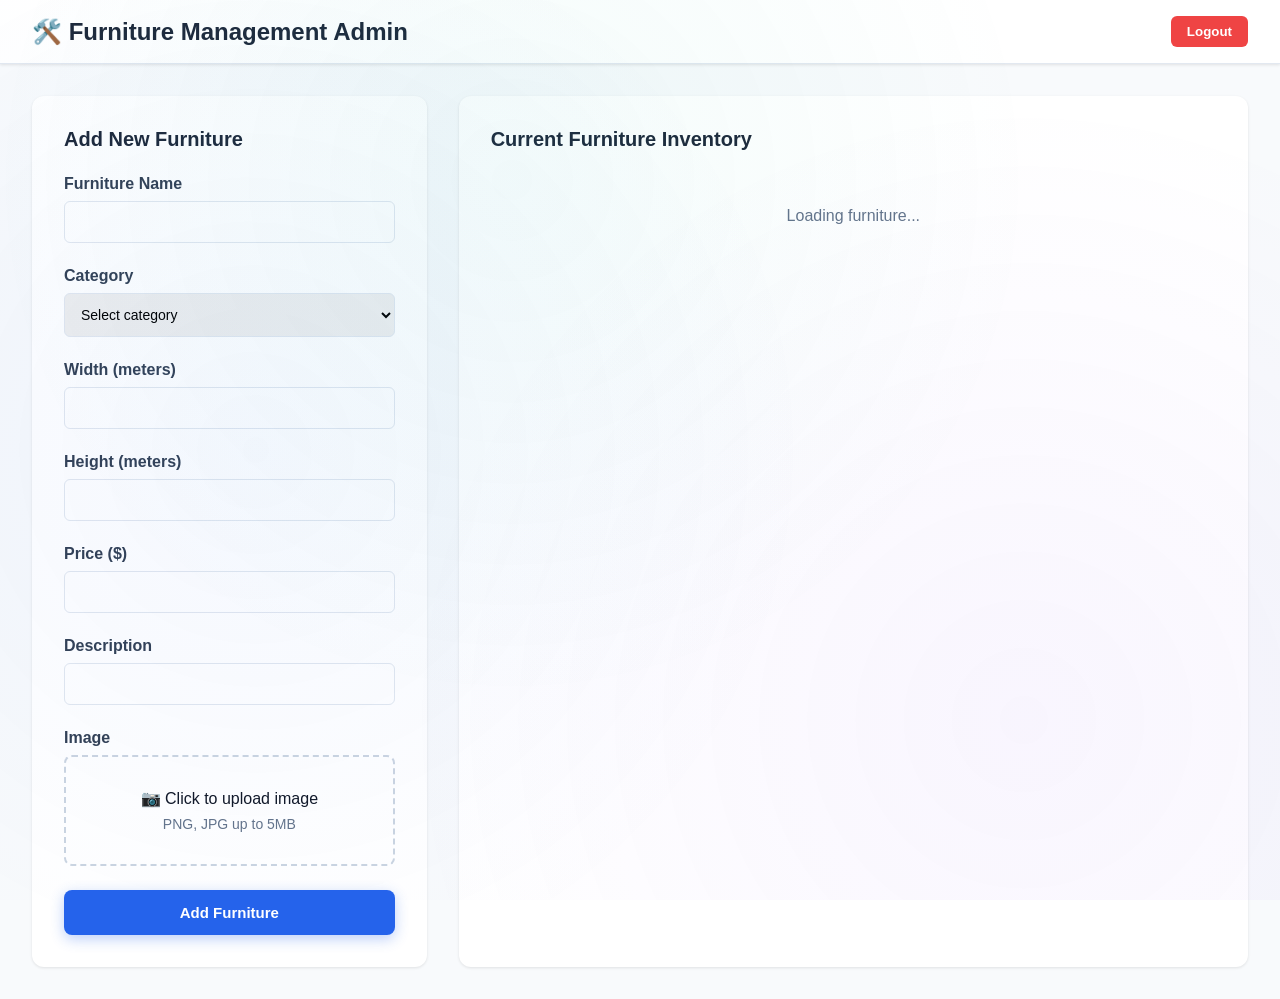
==== src/admin-furniture.html @ e5a13426 "fix: Resolve admin-furniture inventory bug and Firestore timeout" ====
<!DOCTYPE html>
<html lang="en">

<head>
    <meta charset="UTF-8">
    <meta name="viewport" content="width=device-width, initial-scale=1.0">
    <title>Admin - Furniture Management</title>
    <link rel="stylesheet" href="/css/room.css">
    <style>
        :root {
            --primary: #2563eb;
            --success: #10b981;
            --danger: #ef4444;
        }

        * {
            margin: 0;
            padding: 0;
            box-sizing: border-box;
        }

        body {
            font-family: 'Inter', -apple-system, sans-serif;
            background: #f8fafc;
        }

        .admin-header {
            background: white;
            border-bottom: 1px solid #e2e8f0;
            padding: 1rem 2rem;
            display: flex;
            justify-content: space-between;
            align-items: center;
            box-shadow: 0 1px 3px rgba(0, 0, 0, 0.1);
        }

        .admin-title {
            font-size: 1.5rem;
            font-weight: 700;
            color: #1e293b;
        }

        .btn-logout {
            padding: 0.5rem 1rem;
            background: #ef4444;
            color: white;
            border: none;
            border-radius: 0.375rem;
            cursor: pointer;
            font-weight: 600;
        }

        .admin-container {
            max-width: 1400px;
            margin: 2rem auto;
            padding: 0 2rem;
            display: grid;
            grid-template-columns: 1fr 2fr;
            gap: 2rem;
        }

        .form-card,
        .list-card {
            background: white;
            border-radius: 0.75rem;
            padding: 2rem;
            box-shadow: 0 1px 3px rgba(0, 0, 0, 0.1);
        }

        .card-title {
            font-size: 1.25rem;
            font-weight: 700;
            margin-bottom: 1.5rem;
            color: #1e293b;
        }

        .form-group {
            margin-bottom: 1.5rem;
        }

        .form-label {
            display: block;
            font-weight: 600;
            margin-bottom: 0.5rem;
            color: #334155;
        }

        .form-input,
        .form-select {
            width: 100%;
            padding: 0.75rem;
            border: 1px solid #e2e8f0;
            border-radius: 0.375rem;
            font-size: 0.875rem;
        }

        .form-input:focus,
        .form-select:focus {
            outline: none;
            border-color: var(--primary);
            box-shadow: 0 0 0 3px rgba(37, 99, 235, 0.1);
        }

        .image-upload {
            border: 2px dashed #cbd5e1;
            border-radius: 0.5rem;
            padding: 2rem;
            text-align: center;
            cursor: pointer;
            transition: all 0.2s;
        }

        .image-upload:hover {
            border-color: var(--primary);
            background: #f8fafc;
        }

        .image-preview {
            max-width: 200px;
            max-height: 200px;
            margin: 1rem auto;
            display: none;
        }

        .image-preview img {
            width: 100%;
            height: auto;
            border-radius: 0.5rem;
        }

        .btn-primary {
            width: 100%;
            padding: 0.875rem;
            background: var(--primary);
            color: white;
            border: none;
            border-radius: 0.5rem;
            font-weight: 600;
            cursor: pointer;
            transition: all 0.2s;
        }

        .btn-primary:hover {
            background: #1e40af;
            transform: translateY(-1px);
        }

        .furniture-list {
            display: grid;
            gap: 1rem;
        }

        .furniture-item {
            display: flex;
            gap: 1rem;
            padding: 1rem;
            border: 1px solid #e2e8f0;
            border-radius: 0.5rem;
            align-items: center;
        }

        .furniture-item img {
            width: 80px;
            height: 80px;
            object-fit: cover;
            border-radius: 0.375rem;
        }

        .furniture-info {
            flex: 1;
        }

        .furniture-name {
            font-weight: 600;
            color: #1e293b;
        }

        .furniture-meta {
            font-size: 0.875rem;
            color: #64748b;
            margin-top: 0.25rem;
        }

        .btn-delete {
            padding: 0.5rem 1rem;
            background: var(--danger);
            color: white;
            border: none;
            border-radius: 0.375rem;
            cursor: pointer;
            font-size: 0.875rem;
        }

        .btn-delete:hover {
            background: #dc2626;
        }

        .loading {
            text-align: center;
            padding: 2rem;
            color: #64748b;
        }
    </style>
</head>

<body>
    <header class="admin-header">
        <h1 class="admin-title">🛠️ Furniture Management Admin</h1>
        <button class="btn-logout" onclick="logout()">Logout</button>
    </header>

    <div class="admin-container">
        <!-- Add Furniture Form -->
        <div class="form-card">
            <h2 class="card-title">Add New Furniture</h2>
            <form id="addFurnitureForm">
                <div class="form-group">
                    <label class="form-label">Furniture Name</label>
                    <input type="text" class="form-input" id="furnitureName" required>
                </div>

                <div class="form-group">
                    <label class="form-label">Category</label>
                    <select class="form-select" id="furnitureCategory" required>
                        <option value="">Select category</option>
                        <option value="seating">Seating</option>
                        <option value="tables">Tables</option>
                        <option value="storage">Storage</option>
                        <option value="bedroom">Bedroom</option>
                        <option value="decor">Decor</option>
                    </select>
                </div>

                <div class="form-group">
                    <label class="form-label">Width (meters)</label>
                    <input type="number" class="form-input" id="furnitureWidth" step="0.1" min="0.1" required>
                </div>

                <div class="form-group">
                    <label class="form-label">Height (meters)</label>
                    <input type="number" class="form-input" id="furnitureHeight" step="0.1" min="0.1" required>
                </div>

                <div class="form-group">
                    <label class="form-label">Price ($)</label>
                    <input type="number" class="form-input" id="furniturePrice" min="0" required>
                </div>

                <div class="form-group">
                    <label class="form-label">Description</label>
                    <input type="text" class="form-input" id="furnitureDescription" required>
                </div>

                <div class="form-group">
                    <label class="form-label">Image</label>
                    <div class="image-upload" onclick="document.getElementById('furnitureImage').click()">
                        <p>📷 Click to upload image</p>
                        <p style="font-size: 0.875rem; color: #64748b; margin-top: 0.5rem;">PNG, JPG up to 5MB</p>
                    </div>
                    <input type="file" id="furnitureImage" accept="image/*" style="display: none;" required>
                    <div class="image-preview" id="imagePreview">
                        <img id="previewImg" src="" alt="Preview">
                    </div>
                </div>

                <button type="submit" class="btn-primary">Add Furniture</button>
            </form>
        </div>

        <!-- Furniture List -->
        <div class="list-card">
            <h2 class="card-title">Current Furniture Inventory</h2>
            <div id="furnitureList" class="furniture-list">
                <div class="loading">Loading furniture...</div>
            </div>
        </div>
    </div>

    <script type="module" src="js/admin-furniture.js"></script>
</body>

</html>
---- css/room.css ----
/**
 * RoomVision - Enhanced Room Setup Styles with Dark Mode
 * HCI Coursework - Modern, accessible, and beautiful styling
 */

/* ============================================
   GLOBAL STYLES & VARIABLES
   ============================================ */

:root {
    /* Light Mode Colors */
    --primary-blue: #2563eb;
    --primary-dark: #1d4ed8;
    --primary-light: #eff6ff;
    --accent-purple: #7c3aed;
    --accent-teal: #14b8a6;
    
    --gray-50: #f9fafb;
    --gray-100: #f3f4f6;
    --gray-200: #e5e7eb;
    --gray-300: #d1d5db;
    --gray-400: #9ca3af;
    --gray-500: #6b7280;
    --gray-600: #4b5563;
    --gray-700: #374151;
    --gray-800: #1f2937;
    --gray-900: #111827;
    
    --success: #10b981;
    --warning: #f59e0b;
    --error: #ef4444;
    
    /* Theme Colors */
    --bg-primary: #ffffff;
    --bg-secondary: #f9fafb;
    --bg-tertiary: #f3f4f6;
    --text-primary: #111827;
    --text-secondary: #6b7280;
    --text-tertiary: #9ca3af;
    --border-color: #e5e7eb;
    --border-light: #f3f4f6;
    
    /* Shadows */
    --shadow-sm: 0 1px 2px 0 rgba(0, 0, 0, 0.05);
    --shadow: 0 1px 3px 0 rgba(0, 0, 0, 0.1), 0 1px 2px -1px rgba(0, 0, 0, 0.1);
    --shadow-md: 0 4px 6px -1px rgba(0, 0, 0, 0.1), 0 2px 4px -2px rgba(0, 0, 0, 0.1);
    --shadow-lg: 0 10px 15px -3px rgba(0, 0, 0, 0.1), 0 4px 6px -4px rgba(0, 0, 0, 0.1);
    --shadow-xl: 0 20px 25px -5px rgba(0, 0, 0, 0.1), 0 8px 10px -6px rgba(0, 0, 0, 0.1);
    --shadow-2xl: 0 25px 50px -12px rgba(0, 0, 0, 0.25);
}

/* Dark Mode Colors */
[data-theme="dark"] {
    --primary-blue: #3b82f6;
    --primary-dark: #2563eb;
    --primary-light: #1e3a8a;
    --accent-purple: #8b5cf6;
    --accent-teal: #2dd4bf;
    
    --gray-50: #0f172a;
    --gray-100: #1e293b;
    --gray-200: #334155;
    --gray-300: #475569;
    --gray-400: #64748b;
    --gray-500: #94a3b8;
    --gray-600: #cbd5e1;
    --gray-700: #e2e8f0;
    --gray-800: #f1f5f9;
    --gray-900: #f8fafc;
    
    --bg-primary: #0f172a;
    --bg-secondary: #1e293b;
    --bg-tertiary: #334155;
    --text-primary: #f8fafc;
    --text-secondary: #cbd5e1;
    --text-tertiary: #94a3b8;
    --border-color: #334155;
    --border-light: #1e293b;
    
    --shadow-sm: 0 1px 2px 0 rgba(0, 0, 0, 0.3);
    --shadow: 0 1px 3px 0 rgba(0, 0, 0, 0.4), 0 1px 2px -1px rgba(0, 0, 0, 0.4);
    --shadow-md: 0 4px 6px -1px rgba(0, 0, 0, 0.4), 0 2px 4px -2px rgba(0, 0, 0, 0.4);
    --shadow-lg: 0 10px 15px -3px rgba(0, 0, 0, 0.5), 0 4px 6px -4px rgba(0, 0, 0, 0.5);
    --shadow-xl: 0 20px 25px -5px rgba(0, 0, 0, 0.6), 0 8px 10px -6px rgba(0, 0, 0, 0.6);
    --shadow-2xl: 0 25px 50px -12px rgba(0, 0, 0, 0.75);
}

* {
    box-sizing: border-box;
}

body {
    margin: 0;
    font-family: -apple-system, BlinkMacSystemFont, 'Segoe UI', 'Roboto', 'Oxygen',
        'Ubuntu', 'Cantarell', 'Fira Sans', 'Droid Sans', 'Helvetica Neue',
        sans-serif;
    -webkit-font-smoothing: antialiased;
    -moz-osx-font-smoothing: grayscale;
    background: var(--bg-secondary);
    color: var(--text-primary);
    transition: background-color 0.3s ease, color 0.3s ease;
}

/* ============================================
   ANIMATED BACKGROUND PATTERN
   ============================================ */

body::before {
    content: '';
    position: fixed;
    top: 0;
    left: 0;
    right: 0;
    bottom: 0;
    background: 
        radial-gradient(circle at 20% 50%, rgba(37, 99, 235, 0.05) 0%, transparent 50%),
        radial-gradient(circle at 80% 80%, rgba(124, 58, 237, 0.05) 0%, transparent 50%),
        radial-gradient(circle at 40% 20%, rgba(20, 184, 166, 0.05) 0%, transparent 50%);
    pointer-events: none;
    z-index: 0;
    animation: backgroundFloat 20s ease-in-out infinite;
}

@keyframes backgroundFloat {
    0%, 100% { opacity: 1; transform: scale(1); }
    50% { opacity: 0.8; transform: scale(1.1); }
}

/* Ensure content is above background */
.app-header,
.room-setup-container {
    position: relative;
    z-index: 1;
}

/* ============================================
   THEME TOGGLE SWITCH
   ============================================ */

.theme-toggle-wrapper {
    display: flex;
    align-items: center;
    gap: 0.625rem;
    padding: 0.5rem 0.875rem;
    background: var(--bg-tertiary);
    border-radius: 12px;
    border: 1px solid var(--border-color);
    transition: all 0.3s ease;
}

.theme-toggle-wrapper:hover {
    box-shadow: var(--shadow-sm);
}

.theme-toggle {
    position: relative;
    width: 52px;
    height: 28px;
    background: var(--gray-300);
    border-radius: 14px;
    cursor: pointer;
    transition: all 0.3s ease;
    border: 2px solid var(--border-color);
}

[data-theme="dark"] .theme-toggle {
    background: var(--primary-blue);
}

.theme-toggle-slider {
    position: absolute;
    top: 2px;
    left: 2px;
    width: 20px;
    height: 20px;
    background: white;
    border-radius: 50%;
    transition: all 0.3s cubic-bezier(0.34, 1.56, 0.64, 1);
    box-shadow: 0 2px 4px rgba(0, 0, 0, 0.2);
    display: flex;
    align-items: center;
    justify-content: center;
    font-size: 12px;
}

[data-theme="dark"] .theme-toggle-slider {
    transform: translateX(24px);
    background: var(--gray-100);
}

.theme-toggle-slider::before {
    content: '☀️';
}

[data-theme="dark"] .theme-toggle-slider::before {
    content: '🌙';
}

.theme-label {
    font-size: 0.8125rem;
    font-weight: 600;
    color: var(--text-secondary);
    user-select: none;
}

/* ============================================
   APP HEADER - ENHANCED
   ============================================ */

.app-header {
    background: var(--bg-primary);
    border-bottom: 1px solid var(--border-color);
    padding: 0;
    position: sticky;
    top: 0;
    z-index: 100;
    box-shadow: var(--shadow-lg);
    backdrop-filter: blur(12px);
    background: rgba(255, 255, 255, 0.95);
}

[data-theme="dark"] .app-header {
    background: rgba(15, 23, 42, 0.95);
}

.header-container {
    max-width: 1400px;
    margin: 0 auto;
    padding: 1.125rem 1.5rem;
    display: flex;
    align-items: center;
    justify-content: space-between;
    gap: 1.5rem;
}

.header-left {
    display: flex;
    align-items: center;
}

/* ============================================
   3D ANIMATED LOGO
   ============================================ */

.logo {
    display: flex;
    align-items: center;
    gap: 0.75rem;
    text-decoration: none;
    color: var(--text-primary);
    font-size: 1.5rem;
    font-weight: 700;
    margin-right: 2rem;
    transition: transform 0.3s ease;
    perspective: 1000px;
}

.logo:hover {
    transform: translateY(-2px);
}

.logo-icon {
    position: relative;
    width: 40px;
    height: 40px;
    transform-style: preserve-3d;
    transition: transform 0.6s cubic-bezier(0.34, 1.56, 0.64, 1);
    animation: logoFloat 3s ease-in-out infinite;
}

@keyframes logoFloat {
    0%, 100% { transform: translateY(0) rotateY(0deg); }
    50% { transform: translateY(-5px) rotateY(180deg); }
}

.logo:hover .logo-icon {
    transform: rotateY(360deg) rotateX(15deg) scale(1.1);
    filter: drop-shadow(0 10px 20px rgba(37, 99, 235, 0.3));
}

.logo-icon svg {
    width: 100%;
    height: 100%;
    filter: drop-shadow(0 4px 8px rgba(37, 99, 235, 0.2));
}

.logo-icon::before {
    content: '';
    position: absolute;
    inset: -4px;
    background: linear-gradient(135deg, var(--primary-blue), var(--accent-purple));
    border-radius: 12px;
    opacity: 0;
    transition: opacity 0.3s ease;
    z-index: -1;
    filter: blur(8px);
}

.logo:hover .logo-icon::before {
    opacity: 0.6;
    animation: pulse 2s ease-in-out infinite;
}

@keyframes pulse {
    0%, 100% { transform: scale(1); opacity: 0.6; }
    50% { transform: scale(1.1); opacity: 0.8; }
}

.logo-text {
    background: linear-gradient(135deg, var(--primary-blue) 0%, var(--accent-purple) 100%);
    -webkit-background-clip: text;
    -webkit-text-fill-color: transparent;
    background-clip: text;
    transition: all 0.3s ease;
    position: relative;
}

.logo:hover .logo-text {
    transform: translateY(-2px);
    filter: drop-shadow(0 2px 8px rgba(37, 99, 235, 0.3));
}

/* Stats Badge */
.stats-badge {
    display: inline-flex;
    align-items: center;
    gap: 0.375rem;
    padding: 0.25rem 0.625rem;
    background: linear-gradient(135deg, var(--primary-light), rgba(124, 58, 237, 0.1));
    border: 1px solid var(--primary-blue);
    border-radius: 8px;
    font-size: 0.75rem;
    font-weight: 600;
    color: var(--primary-blue);
    margin-left: 0.5rem;
    animation: fadeInScale 0.5s ease-out 0.5s backwards;
}

@keyframes fadeInScale {
    from { opacity: 0; transform: scale(0.8); }
    to { opacity: 1; transform: scale(1); }
}

.header-nav {
    display: flex;
    gap: 0.5rem;
    align-items: center;
}

.nav-link {
    color: var(--text-secondary);
    text-decoration: none;
    font-weight: 500;
    font-size: 0.9375rem;
    transition: all 0.2s ease;
    padding: 0.625rem 1rem;
    border-radius: 10px;
    position: relative;
    overflow: hidden;
}

.nav-link::before {
    content: '';
    position: absolute;
    top: 0;
    left: 0;
    right: 0;
    bottom: 0;
    background: var(--primary-light);
    opacity: 0;
    transition: opacity 0.2s ease;
}

.nav-link:hover::before,
.nav-link.active::before {
    opacity: 1;
}

.nav-link span {
    position: relative;
    z-index: 1;
}

.nav-link:hover {
    color: var(--primary-blue);
}

.nav-link.active {
    color: var(--primary-blue);
    font-weight: 600;
}

.header-right {
    display: flex;
    align-items: center;
    gap: 1rem;
    margin-left: auto;
}

.user-info {
    display: inline-flex;
    align-items: center;
    gap: 0.75rem;
    padding: 0.625rem 1rem;
    background: var(--bg-tertiary);
    border-radius: 12px;
    font-size: 0.875rem;
    color: var(--text-primary);
    border: 1px solid var(--border-color);
    transition: all 0.3s ease;
    cursor: pointer;
    text-decoration: none;
}

a.user-info {
    display: inline-flex !important;
    background: #4f46e5;
    color: white;
    border: none;
}

a.user-info:visited {
    color: white;
}

.user-info:hover {
    background: var(--bg-primary);
    box-shadow: var(--shadow-md);
    transform: translateY(-1px);
}

a.user-info:hover {
    background: #4338ca;
    color: white;
    transform: translateY(-2px);
}

.my-projects-btn {
    display: inline-flex;
    align-items: center;
    gap: 0.5rem;
    color: var(--text-primary);
    text-decoration: none;
    cursor: pointer;
    font-size: 0.875rem;
    padding: 0.4rem 0.6rem;
    border-radius: 6px;
    transition: all 0.3s ease;
}

.my-projects-btn:hover {
    background: rgba(79, 70, 229, 0.1);
    color: var(--accent);
}

.example-rooms {
    padding: 0.5rem 0.875rem;
    border-radius: 8px;
    border: 1px solid var(--border-color);
    background: var(--bg-primary);
    font-size: 0.8125rem;
    color: var(--text-primary);
    cursor: pointer;
    transition: all 0.2s ease;
}

.example-rooms:hover {
    border-color: var(--primary-blue);
    box-shadow: 0 0 0 3px rgba(37, 99, 235, 0.1);
}

.example-rooms:focus {
    outline: none;
    border-color: var(--primary-blue);
    box-shadow: 0 0 0 3px rgba(37, 99, 235, 0.1);
}

/* ============================================
   NOTIFICATION STYLES
   ============================================ */

.notification {
    position: fixed;
    top: 24px;
    right: 24px;
    padding: 1rem 1.5rem;
    border-radius: 12px;
    color: white;
    display: flex;
    align-items: center;
    gap: 0.875rem;
    box-shadow: var(--shadow-2xl);
    z-index: 11000;
    animation: notifIn 400ms cubic-bezier(0.34, 1.56, 0.64, 1);
    font-size: 0.9375rem;
    font-weight: 500;
    max-width: 420px;
    backdrop-filter: blur(10px);
}

.notification svg {
    flex-shrink: 0;
    opacity: 0.95;
}

.success-notification {
    background: linear-gradient(135deg, rgba(16, 185, 129, 0.95) 0%, rgba(5, 150, 105, 0.95) 100%);
}

.warning-notification {
    background: linear-gradient(135deg, rgba(245, 158, 11, 0.95) 0%, rgba(217, 119, 6, 0.95) 100%);
}

@keyframes notifIn {
    from { 
        transform: translateX(120%) scale(0.9); 
        opacity: 0; 
    }
    to { 
        transform: translateX(0) scale(1); 
        opacity: 1; 
    }
}

@keyframes notifOut {
    from { 
        transform: translateX(0) scale(1); 
        opacity: 1; 
    }
    to { 
        transform: translateX(120%) scale(0.9); 
        opacity: 0; 
    }
}

/* ============================================
   ROOM SETUP CONTAINER
   ============================================ */

.room-setup-container {
    max-width: 1000px;
    margin: 0 auto;
    padding: 2.5rem 1.5rem 4rem;
    min-height: calc(100vh - 80px);
}

/* ============================================
   BREADCRUMB NAVIGATION
   ============================================ */

.breadcrumb {
    display: flex;
    align-items: center;
    gap: 0.5rem;
    margin-bottom: 2rem;
    font-size: 0.875rem;
    color: var(--text-tertiary);
    animation: fadeInDown 0.5s ease-out;
}

@keyframes fadeInDown {
    from { opacity: 0; transform: translateY(-10px); }
    to { opacity: 1; transform: translateY(0); }
}

.breadcrumb a {
    color: var(--text-tertiary);
    text-decoration: none;
    transition: color 0.2s ease;
    font-weight: 500;
}

.breadcrumb a:hover {
    color: var(--primary-blue);
}

.breadcrumb-separator {
    color: var(--text-tertiary);
    user-select: none;
}

/* ============================================
   PAGE HEADER
   ============================================ */

.page-header {
    margin-bottom: 2.5rem;
    animation: fadeInUp 0.6s ease-out;
}

@keyframes fadeInUp {
    from {
        opacity: 0;
        transform: translateY(20px);
    }
    to {
        opacity: 1;
        transform: translateY(0);
    }
}

.page-header h1 {
    font-size: 2.5rem;
    font-weight: 700;
    color: var(--text-primary);
    margin-bottom: 0.625rem;
    letter-spacing: -0.025em;
    background: linear-gradient(135deg, var(--text-primary) 0%, var(--primary-blue) 100%);
    -webkit-background-clip: text;
    -webkit-text-fill-color: transparent;
    background-clip: text;
}

.page-subtitle {
    font-size: 1.0625rem;
    color: var(--text-secondary);
    margin: 0;
    font-weight: 400;
}

/* ============================================
   FORM SECTIONS - ENHANCED
   ============================================ */

.room-form {
    display: flex;
    flex-direction: column;
    gap: 2rem;
}

.form-section {
    background: var(--bg-primary);
    border: 1px solid var(--border-color);
    border-radius: 20px;
    padding: 2.25rem;
    box-shadow: var(--shadow-lg);
    transition: all 0.3s ease;
    animation: fadeIn 0.6s ease-out backwards;
    position: relative;
    overflow: hidden;
}

.form-section::before {
    content: '';
    position: absolute;
    top: 0;
    left: 0;
    right: 0;
    height: 4px;
    background: linear-gradient(90deg, var(--primary-blue), var(--accent-purple), var(--accent-teal));
    opacity: 0;
    transition: opacity 0.3s ease;
}

.form-section:hover::before {
    opacity: 1;
}

.form-section:nth-child(1) { animation-delay: 0.1s; }
.form-section:nth-child(2) { animation-delay: 0.2s; }
.form-section:nth-child(3) { animation-delay: 0.3s; }

@keyframes fadeIn {
    from {
        opacity: 0;
        transform: translateY(20px);
    }
    to {
        opacity: 1;
        transform: translateY(0);
    }
}

.form-section:hover {
    box-shadow: var(--shadow-xl);
    transform: translateY(-2px);
}

.section-header {
    display: flex;
    align-items: center;
    gap: 1rem;
    margin-bottom: 2rem;
    padding-bottom: 1.25rem;
    border-bottom: 2px solid var(--border-light);
}

.section-icon {
    color: var(--primary-blue);
    flex-shrink: 0;
    padding: 0.625rem;
    background: linear-gradient(135deg, var(--primary-light), rgba(124, 58, 237, 0.1));
    border-radius: 12px;
    transition: all 0.3s ease;
}

.form-section:hover .section-icon {
    transform: scale(1.1) rotate(5deg);
}

.section-header h2 {
    font-size: 1.5rem;
    font-weight: 600;
    color: var(--text-primary);
    margin: 0;
    letter-spacing: -0.015em;
}

/* ============================================
   PRESET BUTTONS - ENHANCED
   ============================================ */

.preset-buttons {
    display: grid;
    grid-template-columns: repeat(auto-fit, minmax(150px, 1fr));
    gap: 1rem;
    margin-bottom: 2rem;
}

.preset-btn {
    padding: 1.125rem 1.5rem;
    background: linear-gradient(135deg, var(--bg-tertiary) 0%, var(--bg-secondary) 100%);
    border: 2px solid var(--border-color);
    border-radius: 12px;
    font-size: 0.9375rem;
    font-weight: 600;
    color: var(--text-primary);
    cursor: pointer;
    transition: all 0.3s cubic-bezier(0.34, 1.56, 0.64, 1);
    text-align: center;
    position: relative;
    overflow: hidden;
}

.preset-btn::before {
    content: '';
    position: absolute;
    top: 50%;
    left: 50%;
    width: 0;
    height: 0;
    border-radius: 50%;
    background: radial-gradient(circle, rgba(37, 99, 235, 0.3), transparent);
    transform: translate(-50%, -50%);
    transition: width 0.6s ease, height 0.6s ease;
}

.preset-btn:hover::before {
    width: 300px;
    height: 300px;
}

.preset-btn:hover {
    background: linear-gradient(135deg, var(--primary-blue), var(--accent-purple));
    border-color: var(--primary-blue);
    color: white;
    transform: translateY(-3px) scale(1.02);
    box-shadow: var(--shadow-lg);
}

.preset-btn:active {
    transform: translateY(0) scale(0.98);
}

/* ============================================
   DIMENSION INPUTS
   ============================================ */

.dimension-inputs {
    display: grid;
    grid-template-columns: repeat(auto-fit, minmax(220px, 1fr));
    gap: 1.5rem;
    margin-bottom: 2rem;
}

.input-group {
    display: flex;
    flex-direction: column;
    gap: 0.625rem;
}

.input-label {
    font-size: 0.9375rem;
    font-weight: 600;
    color: var(--text-primary);
    display: flex;
    align-items: center;
    gap: 0.5rem;
}

.optional-label {
    font-size: 0.75rem;
    font-weight: 500;
    color: var(--text-tertiary);
    font-style: normal;
    background: var(--bg-tertiary);
    padding: 0.125rem 0.5rem;
    border-radius: 6px;
}

.input-wrapper {
    position: relative;
    display: flex;
    align-items: center;
}

.dimension-input {
    width: 100%;
    padding: 1rem 3.5rem 1rem 1.25rem;
    border: 2px solid var(--border-color);
    border-radius: 12px;
    font-size: 1.0625rem;
    color: var(--text-primary);
    transition: all 0.3s ease;
    background: var(--bg-secondary);
    font-weight: 500;
}

.dimension-input::placeholder {
    color: var(--text-tertiary);
    font-weight: 400;
}

.dimension-input:hover {
    border-color: var(--gray-400);
    background: var(--bg-primary);
}

.dimension-input:focus {
    outline: none;
    border-color: var(--primary-blue);
    box-shadow: 0 0 0 4px rgba(37, 99, 235, 0.1);
    background: var(--bg-primary);
    transform: translateY(-1px);
}

.dimension-input.error {
    border-color: var(--error);
    background: rgba(239, 68, 68, 0.05);
}

.dimension-input.error:focus {
    box-shadow: 0 0 0 4px rgba(239, 68, 68, 0.1);
}

.input-unit {
    position: absolute;
    right: 1.25rem;
    color: var(--text-tertiary);
    font-size: 0.9375rem;
    font-weight: 600;
    pointer-events: none;
    user-select: none;
}

/* Error Messages */
.error-message {
    font-size: 0.8125rem;
    color: var(--error);
    font-weight: 500;
    min-height: 1.25rem;
    display: flex;
    align-items: center;
    gap: 0.375rem;
}

.error-message:empty {
    display: none;
}

.error-message::before {
    content: '⚠';
    font-size: 0.875rem;
}

/* ============================================
   INFO BOX (Real-time Preview) - ENHANCED
   ============================================ */

.info-box {
    display: flex;
    align-items: flex-start;
    gap: 1rem;
    padding: 1.25rem 1.5rem;
    background: linear-gradient(135deg, var(--primary-light), rgba(59, 130, 246, 0.1));
    border: 2px solid var(--primary-blue);
    border-radius: 14px;
    margin-bottom: 2rem;
    transition: all 0.3s ease;
    position: relative;
    overflow: hidden;
}

.info-box::before {
    content: '';
    position: absolute;
    top: -50%;
    right: -50%;
    width: 200%;
    height: 200%;
    background: linear-gradient(45deg, transparent, rgba(255, 255, 255, 0.1), transparent);
    transform: rotate(45deg);
    animation: shimmer 3s infinite;
}

@keyframes shimmer {
    0% { transform: translateX(-100%) translateY(-100%) rotate(45deg); }
    100% { transform: translateX(100%) translateY(100%) rotate(45deg); }
}

.info-box:hover {
    box-shadow: var(--shadow-md);
    transform: scale(1.01);
}

.info-icon {
    color: var(--primary-blue);
    flex-shrink: 0;
    margin-top: 0.125rem;
    animation: bounce 2s ease-in-out infinite;
}

@keyframes bounce {
    0%, 100% { transform: translateY(0); }
    50% { transform: translateY(-4px); }
}

.info-content {
    flex: 1;
    font-size: 0.9375rem;
    color: var(--primary-dark);
    line-height: 1.6;
    font-weight: 500;
    position: relative;
    z-index: 1;
}

[data-theme="dark"] .info-content {
    color: var(--primary-blue);
}

.info-content strong {
    font-weight: 700;
    color: var(--primary-blue);
}

/* ============================================
   SHAPE SELECTION
   ============================================ */

.shape-selection {
    margin-top: 2rem;
}

.shape-options {
    display: grid;
    grid-template-columns: repeat(auto-fit, minmax(160px, 1fr));
    gap: 1.125rem;
    margin-top: 1rem;
}

.shape-option {
    cursor: pointer;
}

.shape-option input[type="radio"] {
    position: absolute;
    opacity: 0;
    pointer-events: none;
}

.shape-card {
    display: flex;
    flex-direction: column;
    align-items: center;
    gap: 1rem;
    padding: 1.75rem 1.5rem;
    border: 2px solid var(--border-color);
    border-radius: 14px;
    background: var(--bg-secondary);
    cursor: pointer;
    transition: all 0.3s cubic-bezier(0.34, 1.56, 0.64, 1);
    text-align: center;
}

.shape-option input[type="radio"]:checked + .shape-card {
    border-color: var(--primary-blue);
    background: linear-gradient(135deg, var(--primary-light), rgba(124, 58, 237, 0.1));
    color: var(--primary-blue);
    transform: translateY(-4px) scale(1.02);
    box-shadow: var(--shadow-xl);
}

.shape-card:hover {
    border-color: var(--primary-blue);
    transform: translateY(-2px);
    box-shadow: var(--shadow-md);
}

.shape-card svg {
    color: inherit;
    transition: transform 0.3s ease;
}

.shape-option input[type="radio"]:checked + .shape-card svg {
    transform: scale(1.15) rotate(5deg);
}

.shape-card span {
    font-size: 0.9375rem;
    font-weight: 600;
}

/* ============================================
   COLOR PALETTE - FIXED GRID LAYOUT
   ============================================ */

.color-group {
    margin-bottom: 2rem;
}

.color-group:last-child {
    margin-bottom: 0;
}

.color-palette {
    display: grid;
    grid-template-columns: repeat(auto-fill, minmax(90px, 1fr));
    gap: 1.25rem;
    margin-top: 1rem;
}

.color-option {
    display: flex;
    flex-direction: column;
    align-items: center;
    gap: 0.625rem;
    cursor: pointer;
}

.color-option input[type="radio"],
.color-option input[type="color"] {
    position: absolute;
    opacity: 0;
    pointer-events: none;
}

.color-option input[type="color"] {
    position: static;
    opacity: 0;
    width: 0;
    height: 0;
}

.color-swatch {
    width: 68px;
    height: 68px;
    border-radius: 14px;
    border: 3px solid transparent;
    transition: all 0.3s cubic-bezier(0.34, 1.56, 0.64, 1);
    box-shadow: var(--shadow-md);
    cursor: pointer;
    position: relative;
}

.color-swatch::after {
    content: '';
    position: absolute;
    inset: -4px;
    border-radius: 14px;
    opacity: 0;
    transition: opacity 0.3s ease;
    box-shadow: 0 0 0 4px rgba(37, 99, 235, 0.2);
}

.color-option input[type="radio"]:checked + .color-swatch,
.color-option input[type="color"]:checked + .color-swatch {
    border-color: var(--primary-blue);
    transform: scale(1.15) translateY(-4px);
    box-shadow: var(--shadow-xl);
}

.color-option input[type="radio"]:checked + .color-swatch::after,
.color-option input[type="color"]:checked + .color-swatch::after {
    opacity: 1;
}

.color-swatch:hover {
    transform: scale(1.08) translateY(-2px);
    box-shadow: var(--shadow-lg);
}

.color-name {
    font-size: 0.8125rem;
    color: var(--text-secondary);
    text-align: center;
    font-weight: 500;
}

/* ============================================
   ROOM TYPE CARDS
   ============================================ */

.room-type-options {
    display: grid;
    grid-template-columns: repeat(auto-fit, minmax(140px, 1fr));
    gap: 1.25rem;
    margin-top: 1rem;
}

.room-type-card {
    cursor: pointer;
}

.room-type-card input[type="radio"] {
    position: absolute;
    opacity: 0;
    pointer-events: none;
}

.room-type-content {
    display: flex;
    flex-direction: column;
    align-items: center;
    gap: 1rem;
    padding: 2rem 1.5rem;
    border: 2px solid var(--border-color);
    border-radius: 16px;
    background: var(--bg-secondary);
    cursor: pointer;
    transition: all 0.3s cubic-bezier(0.34, 1.56, 0.64, 1);
}

.room-type-card input[type="radio"]:checked + .room-type-content {
    border-color: var(--primary-blue);
    background: linear-gradient(135deg, var(--primary-light), rgba(124, 58, 237, 0.1));
    transform: translateY(-6px) scale(1.02);
    box-shadow: var(--shadow-xl);
}

.room-type-content:hover {
    border-color: var(--primary-blue);
    transform: translateY(-3px);
    box-shadow: var(--shadow-md);
}

.room-icon {
    color: var(--text-tertiary);
    transition: all 0.3s ease;
}

.room-type-card input[type="radio"]:checked + .room-type-content .room-icon {
    color: var(--primary-blue);
    transform: scale(1.2) rotate(5deg);
}

.room-type-name {
    font-size: 0.9375rem;
    font-weight: 600;
    color: var(--text-primary);
    transition: color 0.2s ease;
}

.room-type-card input[type="radio"]:checked + .room-type-content .room-type-name {
    color: var(--primary-blue);
}

/* ============================================
   FORM ACTIONS
   ============================================ */

.form-actions {
    display: flex;
    justify-content: space-between;
    align-items: center;
    padding-top: 2.5rem;
    margin-top: 1rem;
    border-top: 2px solid var(--border-light);
    gap: 1.25rem;
    flex-wrap: wrap;
}

.action-group {
    display: flex;
    gap: 1rem;
    flex-wrap: wrap;
}

/* Button Styles - ENHANCED */
.btn-primary,
.btn-secondary,
.btn-outline {
    display: inline-flex;
    align-items: center;
    justify-content: center;
    gap: 0.625rem;
    padding: 1rem 2rem;
    border-radius: 12px;
    font-size: 0.9375rem;
    font-weight: 600;
    cursor: pointer;
    transition: all 0.3s cubic-bezier(0.34, 1.56, 0.64, 1);
    border: none;
    position: relative;
    overflow: hidden;
}

.btn-primary {
    background: linear-gradient(135deg, var(--primary-blue) 0%, var(--accent-purple) 100%);
    color: white;
    box-shadow: 0 4px 14px rgba(37, 99, 235, 0.3);
}

.btn-primary::before {
    content: '';
    position: absolute;
    top: 0;
    left: 0;
    right: 0;
    bottom: 0;
    background: linear-gradient(135deg, var(--accent-purple) 0%, var(--primary-blue) 100%);
    opacity: 0;
    transition: opacity 0.3s ease;
}

.btn-primary:hover:not(:disabled) {
    transform: translateY(-3px) scale(1.02);
    box-shadow: 0 8px 24px rgba(37, 99, 235, 0.4);
}

.btn-primary:hover:not(:disabled)::before {
    opacity: 1;
}

.btn-primary:active:not(:disabled) {
    transform: translateY(0) scale(0.98);
}

.btn-primary:disabled {
    background: var(--gray-300);
    cursor: not-allowed;
    opacity: 0.6;
    box-shadow: none;
}

.btn-primary svg,
.btn-secondary svg,
.btn-outline svg {
    position: relative;
    z-index: 1;
}

.btn-primary span,
.btn-secondary span,
.btn-outline span {
    position: relative;
    z-index: 1;
}

.btn-secondary {
    background: var(--bg-tertiary);
    color: var(--text-primary);
    border: 2px solid var(--border-color);
}

.btn-secondary:hover {
    background: var(--bg-secondary);
    border-color: var(--gray-400);
    transform: translateY(-2px);
    box-shadow: var(--shadow-md);
}

.btn-outline {
    background: var(--bg-primary);
    color: var(--text-primary);
    border: 2px solid var(--border-color);
}

.btn-outline:hover {
    border-color: var(--primary-blue);
    color: var(--primary-blue);
    background: var(--primary-light);
    transform: translateY(-2px);
    box-shadow: var(--shadow-md);
}

/* ============================================
   LOADING OVERLAY
   ============================================ */

.loading-overlay {
    position: fixed;
    top: 0;
    left: 0;
    right: 0;
    bottom: 0;
    background: rgba(0, 0, 0, 0.7);
    backdrop-filter: blur(8px);
    display: flex;
    flex-direction: column;
    align-items: center;
    justify-content: center;
    gap: 2rem;
    z-index: 9999;
    animation: fadeIn 0.2s ease;
}

.spinner {
    width: 64px;
    height: 64px;
    border: 5px solid rgba(255, 255, 255, 0.2);
    border-top-color: var(--primary-blue);
    border-right-color: var(--accent-purple);
    border-radius: 50%;
    animation: spin 0.8s linear infinite;
}

@keyframes spin {
    to { transform: rotate(360deg); }
}

.loading-overlay p {
    color: white;
    font-size: 1.125rem;
    font-weight: 500;
}

/* ============================================
   RESPONSIVE DESIGN
   ============================================ */

@media (max-width: 768px) {
    .header-container {
        padding: 1rem;
        flex-wrap: wrap;
    }
    
    .header-nav {
        gap: 0.5rem;
        flex-wrap: wrap;
        order: 3;
        width: 100%;
        justify-content: center;
    }
    
    .nav-link {
        padding: 0.5rem 0.875rem;
        font-size: 0.875rem;
    }
    
    .logo {
        margin-right: 0;
        font-size: 1.25rem;
    }
    
    .logo-icon {
        width: 32px;
        height: 32px;
    }
    
    .room-setup-container {
        padding: 1.5rem 1rem 3rem;
    }

    .page-header h1 {
        font-size: 2rem;
    }

    .page-subtitle {
        font-size: 0.9375rem;
    }

    .form-section {
        padding: 1.75rem;
    }

    .dimension-inputs {
        grid-template-columns: 1fr;
    }

    .preset-buttons {
        grid-template-columns: 1fr;
    }

    .color-palette {
        grid-template-columns: repeat(3, 1fr);
        gap: 1rem;
    }

    .color-swatch {
        width: 60px;
        height: 60px;
    }

    .room-type-options {
        grid-template-columns: repeat(2, 1fr);
    }

    .form-actions {
        flex-direction: column;
        align-items: stretch;
        padding-top: 2rem;
    }

    .action-group {
        width: 100%;
        flex-direction: column;
    }

    .btn-primary,
    .btn-secondary,
    .btn-outline {
        width: 100%;
        justify-content: center;
    }
}

@media (max-width: 480px) {
    body::before {
        opacity: 0.5;
    }

    .header-container {
        padding: 0.875rem;
    }
    
    .logo {
        font-size: 1.125rem;
    }
    
    .logo-icon {
        width: 28px;
        height: 28px;
    }
    
    .nav-link {
        font-size: 0.8125rem;
        padding: 0.5rem 0.75rem;
    }
    
    .room-setup-container {
        padding: 1rem 0.875rem 2.5rem;
    }

    .page-header h1 {
        font-size: 1.75rem;
    }

    .form-section {
        padding: 1.5rem;
        border-radius: 16px;
    }

    .section-header h2 {
        font-size: 1.25rem;
    }

    .color-palette {
        grid-template-columns: repeat(3, 1fr);
        gap: 0.875rem;
    }

    .color-swatch {
        width: 52px;
        height: 52px;
    }

    .room-type-options {
        grid-template-columns: 1fr 1fr;
        gap: 0.875rem;
    }

    .room-type-content {
        padding: 1.5rem 1rem;
    }

    .room-icon {
        width: 40px;
        height: 40px;
    }

    .room-type-name {
        font-size: 0.8125rem;
    }
}

/* ============================================
   ACCESSIBILITY ENHANCEMENTS
   ============================================ */

/* Focus visible styles for keyboard navigation */
*:focus-visible {
    outline: 3px solid var(--primary-blue);
    outline-offset: 3px;
    border-radius: 4px;
}

.btn-primary:focus-visible,
.btn-secondary:focus-visible,
.btn-outline:focus-visible {
    outline-offset: 4px;
}

/* High contrast mode support */
@media (prefers-contrast: high) {
    .form-section {
        border-width: 2px;
    }
    
    .dimension-input,
    .shape-card,
    .room-type-content {
        border-width: 2px;
    }

    .color-swatch {
        border-width: 3px;
    }
}

/* Reduced motion support */
@media (prefers-reduced-motion: reduce) {
    *,
    *::before,
    *::after {
        animation-duration: 0.01ms !important;
        animation-iteration-count: 1 !important;
        transition-duration: 0.01ms !important;
    }
    
    body::before {
        animation: none;
    }
    
    .logo-icon {
        animation: none;
    }
}
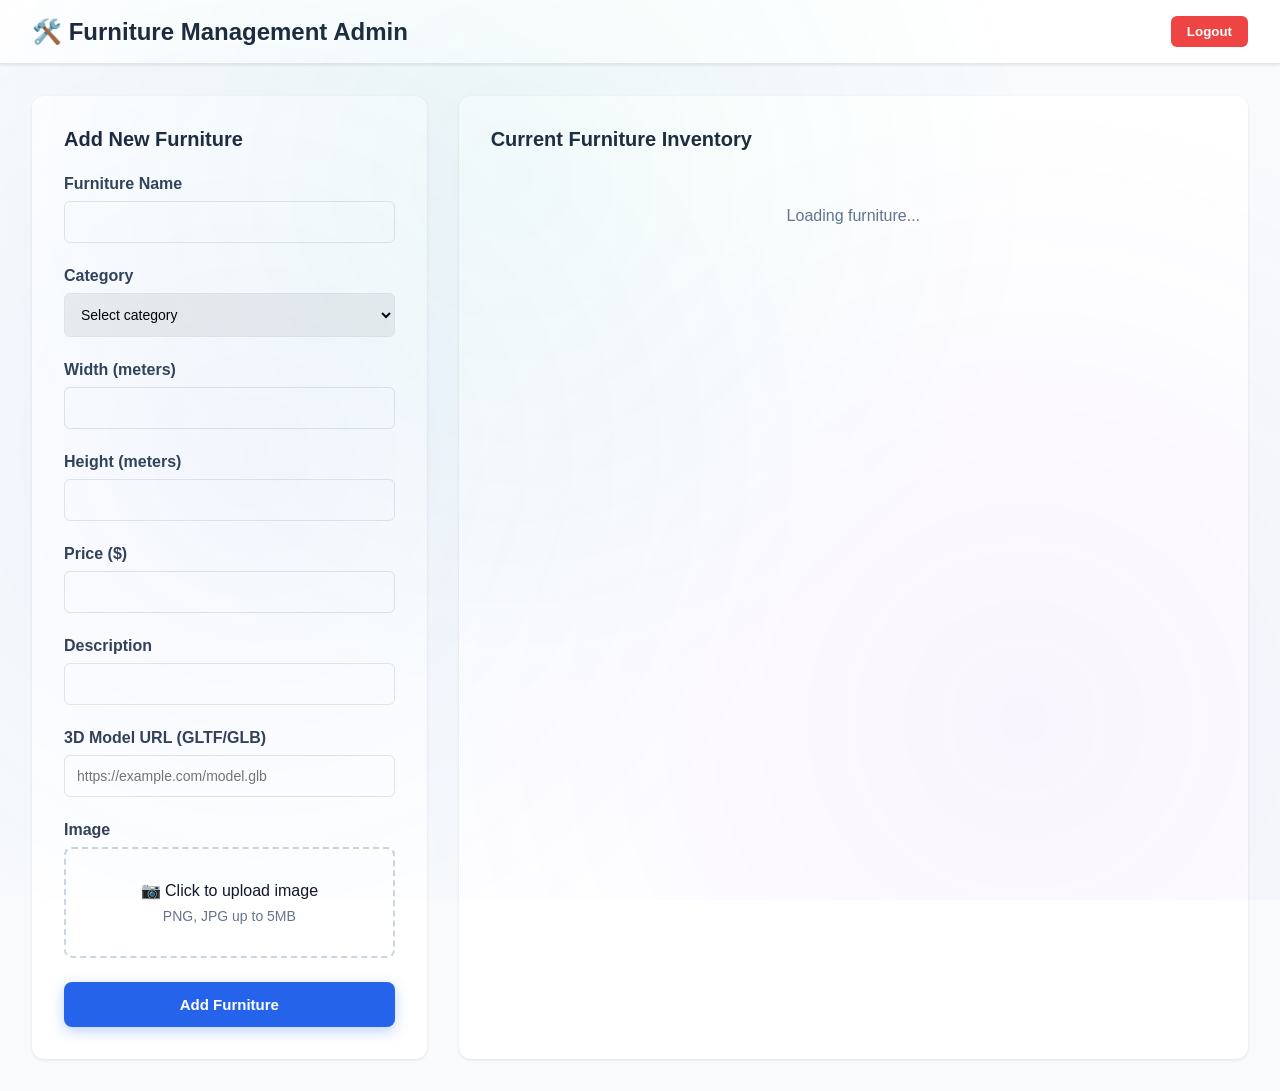
==== commit 64636992: "feat(3d-visualizer): Support GLTF models, independent wall materials, HiDPI scaling, and memory disp" ====
--- a/src/admin-furniture.html
+++ b/src/admin-furniture.html
@@ -252,6 +252,12 @@
                 </div>
 
                 <div class="form-group">
+                    <label class="form-label">3D Model URL (GLTF/GLB)</label>
+                    <input type="url" class="form-input" id="furnitureModelUrl"
+                        placeholder="https://example.com/model.glb" required>
+                </div>
+
+                <div class="form-group">
                     <label class="form-label">Image</label>
                     <div class="image-upload" onclick="document.getElementById('furnitureImage').click()">
                         <p>📷 Click to upload image</p>
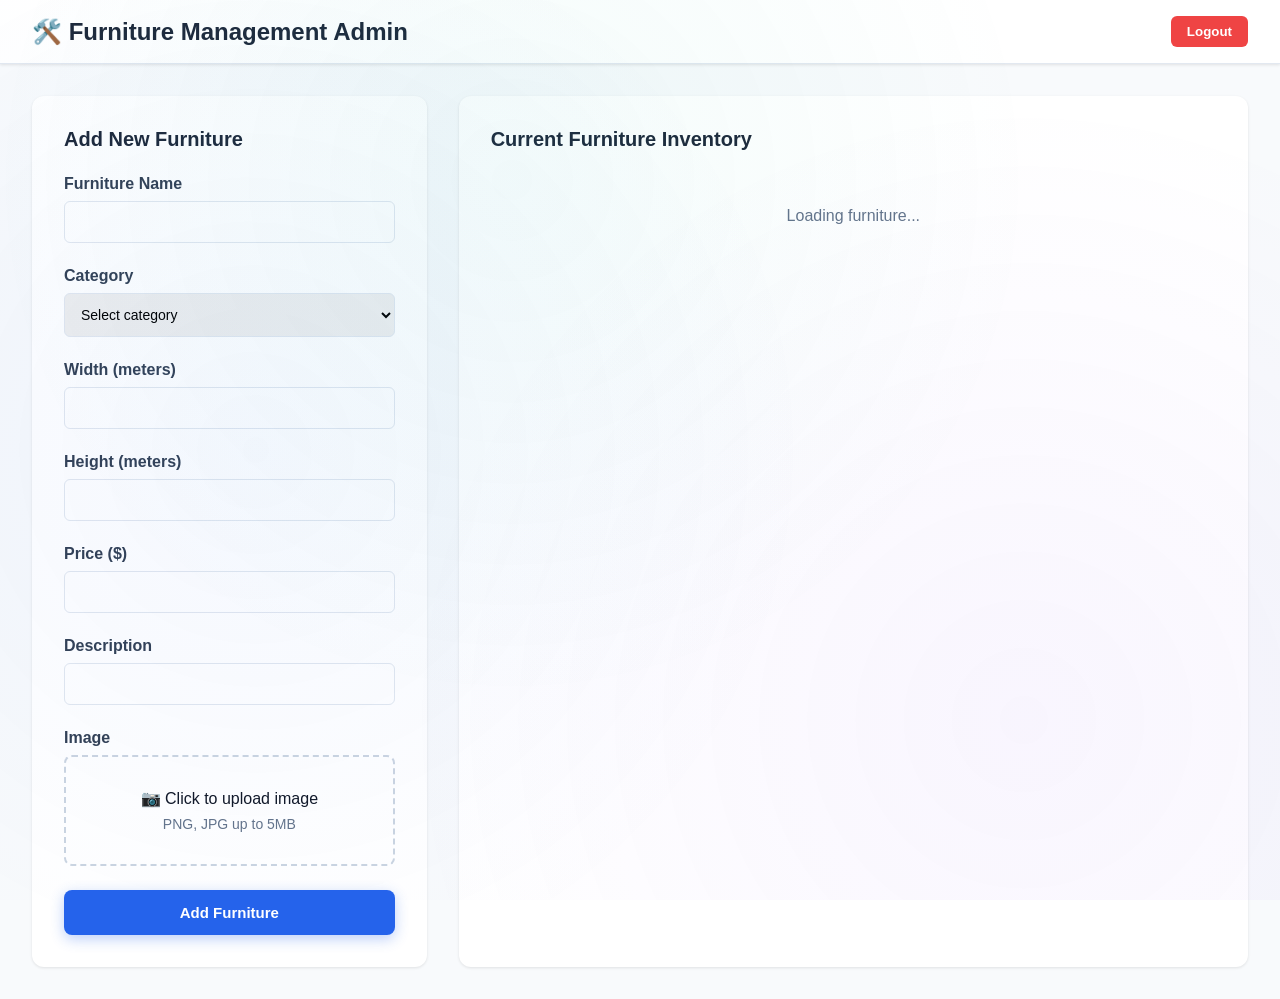
==== commit 7082c1cc: "Fixing the 3D view refactor: Remove 3D model URL input, data storage, and GLTF loading logic, replac" ====
--- a/src/admin-furniture.html
+++ b/src/admin-furniture.html
@@ -252,12 +252,6 @@
                 </div>
 
                 <div class="form-group">
-                    <label class="form-label">3D Model URL (GLTF/GLB)</label>
-                    <input type="url" class="form-input" id="furnitureModelUrl"
-                        placeholder="https://example.com/model.glb" required>
-                </div>
-
-                <div class="form-group">
                     <label class="form-label">Image</label>
                     <div class="image-upload" onclick="document.getElementById('furnitureImage').click()">
                         <p>📷 Click to upload image</p>
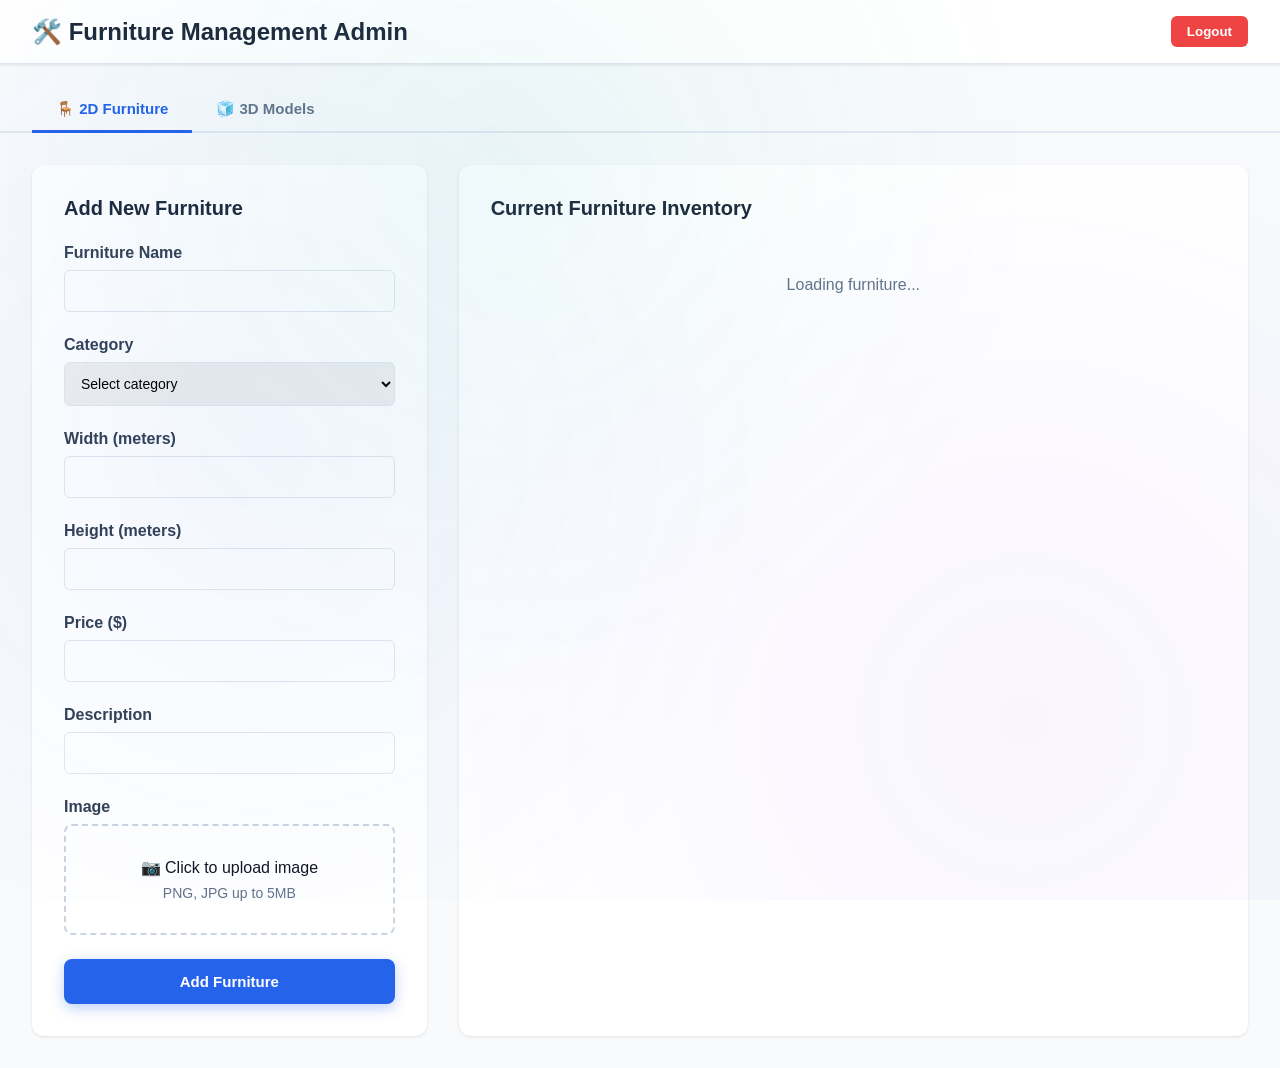
==== commit 06878d92: "Add CORS configuration and script for Firebase Storage - Created a new cors.json file to define CORS" ====
--- a/src/admin-furniture.html
+++ b/src/admin-furniture.html
@@ -11,6 +11,7 @@
             --primary: #2563eb;
             --success: #10b981;
             --danger: #ef4444;
+            --purple: #8b5cf6;
         }
 
         * {
@@ -200,6 +201,135 @@
             padding: 2rem;
             color: #64748b;
         }
+
+        /* ---- Tabs ---- */
+        .admin-tabs {
+            display: flex;
+            gap: 0;
+            border-bottom: 2px solid #e2e8f0;
+            max-width: 1400px;
+            margin: 1.5rem auto 0;
+            padding: 0 2rem;
+        }
+
+        .tab-btn {
+            padding: 0.75rem 1.5rem;
+            border: none;
+            background: none;
+            font-size: 0.9375rem;
+            font-weight: 600;
+            color: #64748b;
+            cursor: pointer;
+            border-bottom: 3px solid transparent;
+            margin-bottom: -2px;
+            transition: all 0.2s;
+        }
+
+        .tab-btn:hover {
+            color: var(--primary);
+        }
+
+        .tab-btn.active {
+            color: var(--primary);
+            border-bottom-color: var(--primary);
+        }
+
+        .tab-btn.tab-3d.active {
+            color: var(--purple);
+            border-bottom-color: var(--purple);
+        }
+
+        .tab-section {
+            display: none;
+        }
+
+        .tab-section.active {
+            display: block;
+        }
+
+        /* ---- 3D model upload area ---- */
+        .model-upload {
+            border: 2px dashed #a78bfa;
+            border-radius: 0.5rem;
+            padding: 2rem;
+            text-align: center;
+            cursor: pointer;
+            transition: all 0.2s;
+        }
+
+        .model-upload:hover {
+            border-color: var(--purple);
+            background: #faf5ff;
+        }
+
+        .model-filename {
+            margin-top: 0.75rem;
+            font-size: 0.875rem;
+            color: #7c3aed;
+            font-weight: 500;
+        }
+
+        .progress-bar-wrap {
+            width: 100%;
+            height: 8px;
+            background: #e2e8f0;
+            border-radius: 9999px;
+            overflow: hidden;
+            margin-top: 0.75rem;
+            display: none;
+        }
+
+        .progress-bar {
+            height: 100%;
+            width: 0%;
+            background: var(--purple);
+            border-radius: 9999px;
+            transition: width 0.2s;
+        }
+
+        .model3d-item {
+            display: flex;
+            gap: 1rem;
+            padding: 1rem;
+            border: 1px solid #e2e8f0;
+            border-radius: 0.5rem;
+            align-items: center;
+        }
+
+        .model3d-icon {
+            width: 56px;
+            height: 56px;
+            border-radius: 0.5rem;
+            background: #ede9fe;
+            display: flex;
+            align-items: center;
+            justify-content: center;
+            font-size: 1.75rem;
+            flex-shrink: 0;
+        }
+
+        .btn-primary-purple {
+            width: 100%;
+            padding: 0.875rem;
+            background: var(--purple);
+            color: white;
+            border: none;
+            border-radius: 0.5rem;
+            font-weight: 600;
+            cursor: pointer;
+            transition: all 0.2s;
+        }
+
+        .btn-primary-purple:hover {
+            background: #7c3aed;
+            transform: translateY(-1px);
+        }
+
+        .btn-primary-purple:disabled {
+            opacity: 0.6;
+            cursor: not-allowed;
+            transform: none;
+        }
     </style>
 </head>
 
@@ -209,6 +339,14 @@
         <button class="btn-logout" onclick="logout()">Logout</button>
     </header>
 
+    <!-- Tab navigation -->
+    <div class="admin-tabs">
+        <button class="tab-btn active" id="tab2dBtn" onclick="switchTab('2d')">🪑 2D Furniture</button>
+        <button class="tab-btn tab-3d" id="tab3dBtn" onclick="switchTab('3d')">🧊 3D Models</button>
+    </div>
+
+    <!-- ===================== 2D FURNITURE SECTION ===================== -->
+    <div id="section2d" class="tab-section active">
     <div class="admin-container">
         <!-- Add Furniture Form -->
         <div class="form-card">
@@ -275,6 +413,123 @@
             </div>
         </div>
     </div>
+    </div><!-- end section2d -->
+
+    <!-- ===================== 3D MODELS SECTION ===================== -->
+    <div id="section3d" class="tab-section">
+    <div class="admin-container">
+
+        <!-- Add 3D Model Form -->
+        <div class="form-card">
+            <h2 class="card-title">Upload 3D Model</h2>
+            <form id="addModel3DForm">
+
+                <div class="form-group">
+                    <label class="form-label">Link to Furniture Item</label>
+                    <select class="form-select" id="model3dFurnitureId" required>
+                        <option value="">Loading furniture list…</option>
+                    </select>
+                    <p style="font-size:0.8rem;color:#64748b;margin-top:0.4rem;">
+                        Select which 2D catalogue item this 3D model represents.
+                        The 3D model will automatically replace the placeholder box
+                        for that furniture item in the 3D view.
+                    </p>
+                </div>
+
+                <div class="form-group" style="display:grid;grid-template-columns:1fr 1fr 1fr;gap:0.75rem;">
+                    <div>
+                        <label class="form-label">Width (m)</label>
+                        <input type="number" class="form-input" id="model3dWidth" step="0.01" min="0.01" placeholder="e.g. 0.8" required>
+                    </div>
+                    <div>
+                        <label class="form-label">Depth (m)</label>
+                        <input type="number" class="form-input" id="model3dDepth" step="0.01" min="0.01" placeholder="e.g. 0.8" required>
+                    </div>
+                    <div>
+                        <label class="form-label">Height (m)</label>
+                        <input type="number" class="form-input" id="model3dHeight" step="0.01" min="0.01" placeholder="e.g. 0.9" required>
+                    </div>
+                </div>
+
+                <div class="form-group">
+                    <label class="form-label">3D Model Source</label>
+                    <!-- Source toggle -->
+                    <div style="display:flex;gap:0;border:1px solid #e2e8f0;border-radius:0.5rem;overflow:hidden;margin-bottom:0.75rem;">
+                        <button type="button" id="srcUploadBtn"
+                            onclick="setModelSource('upload')"
+                            style="flex:1;padding:0.6rem;border:none;font-weight:600;font-size:0.875rem;cursor:pointer;background:#ede9fe;color:#7c3aed;">
+                            📁 Upload File
+                        </button>
+                        <button type="button" id="srcUrlBtn"
+                            onclick="setModelSource('url')"
+                            style="flex:1;padding:0.6rem;border:none;font-weight:600;font-size:0.875rem;cursor:pointer;background:#f8fafc;color:#64748b;">
+                            🔗 Paste URL
+                        </button>
+                    </div>
+
+                    <!-- Upload panel -->
+                    <div id="srcUploadPanel">
+                        <div class="model-upload" onclick="document.getElementById('model3dFile').click()">
+                            <p>🧊 Click to upload .glb or .gltf file</p>
+                            <p style="font-size: 0.875rem; color: #64748b; margin-top: 0.5rem;">Binary GLB recommended · max 10 MB</p>
+                        </div>
+                        <input type="file" id="model3dFile" accept=".glb,.gltf" style="display:none;">
+                        <div class="model-filename" id="model3dFilename"></div>
+                        <div class="progress-bar-wrap" id="model3dProgressWrap">
+                            <div class="progress-bar" id="model3dProgress"></div>
+                        </div>
+                    </div>
+
+                    <!-- URL panel -->
+                    <div id="srcUrlPanel" style="display:none;">
+                        <input type="url" class="form-input" id="model3dUrl"
+                            placeholder="https://example.com/model.glb"
+                            style="margin-bottom:0.4rem;">
+                        <p style="font-size:0.8rem;color:#64748b;">
+                            Paste a publicly accessible .glb / .gltf URL.
+                            Works with CDNs that allow CORS (e.g. Polyhaven, raw GitHub, etc.).
+                        </p>
+                    </div>
+                </div>
+
+                <button type="submit" class="btn-primary-purple" id="addModel3DBtn">Save 3D Model</button>
+            </form>
+        </div>
+
+        <!-- 3D Model List -->
+        <div class="list-card">
+            <h2 class="card-title">Uploaded 3D Models</h2>
+            <div id="model3dList" class="furniture-list">
+                <div class="loading">Loading 3D models…</div>
+            </div>
+        </div>
+
+    </div>
+    </div><!-- end section3d -->
+
+    <script>
+        function switchTab(tab) {
+            document.getElementById('section2d').classList.toggle('active', tab === '2d');
+            document.getElementById('section3d').classList.toggle('active', tab === '3d');
+            document.getElementById('tab2dBtn').classList.toggle('active', tab === '2d');
+            document.getElementById('tab3dBtn').classList.toggle('active', tab === '3d');
+        }
+
+        function setModelSource(mode) {
+            const isUpload = mode === 'upload';
+            document.getElementById('srcUploadPanel').style.display = isUpload ? '' : 'none';
+            document.getElementById('srcUrlPanel').style.display   = isUpload ? 'none' : '';
+            document.getElementById('srcUploadBtn').style.background = isUpload ? '#ede9fe' : '#f8fafc';
+            document.getElementById('srcUploadBtn').style.color     = isUpload ? '#7c3aed' : '#64748b';
+            document.getElementById('srcUrlBtn').style.background   = isUpload ? '#f8fafc' : '#ede9fe';
+            document.getElementById('srcUrlBtn').style.color        = isUpload ? '#64748b' : '#7c3aed';
+            // Store mode for the submit handler to read
+            document.getElementById('addModel3DForm').dataset.sourceMode = mode;
+        }
+
+        // Default to URL mode (works without Firebase Storage/CORS setup)
+        document.addEventListener('DOMContentLoaded', () => setModelSource('url'));
+    </script>
 
     <script type="module" src="js/admin-furniture.js"></script>
 </body>
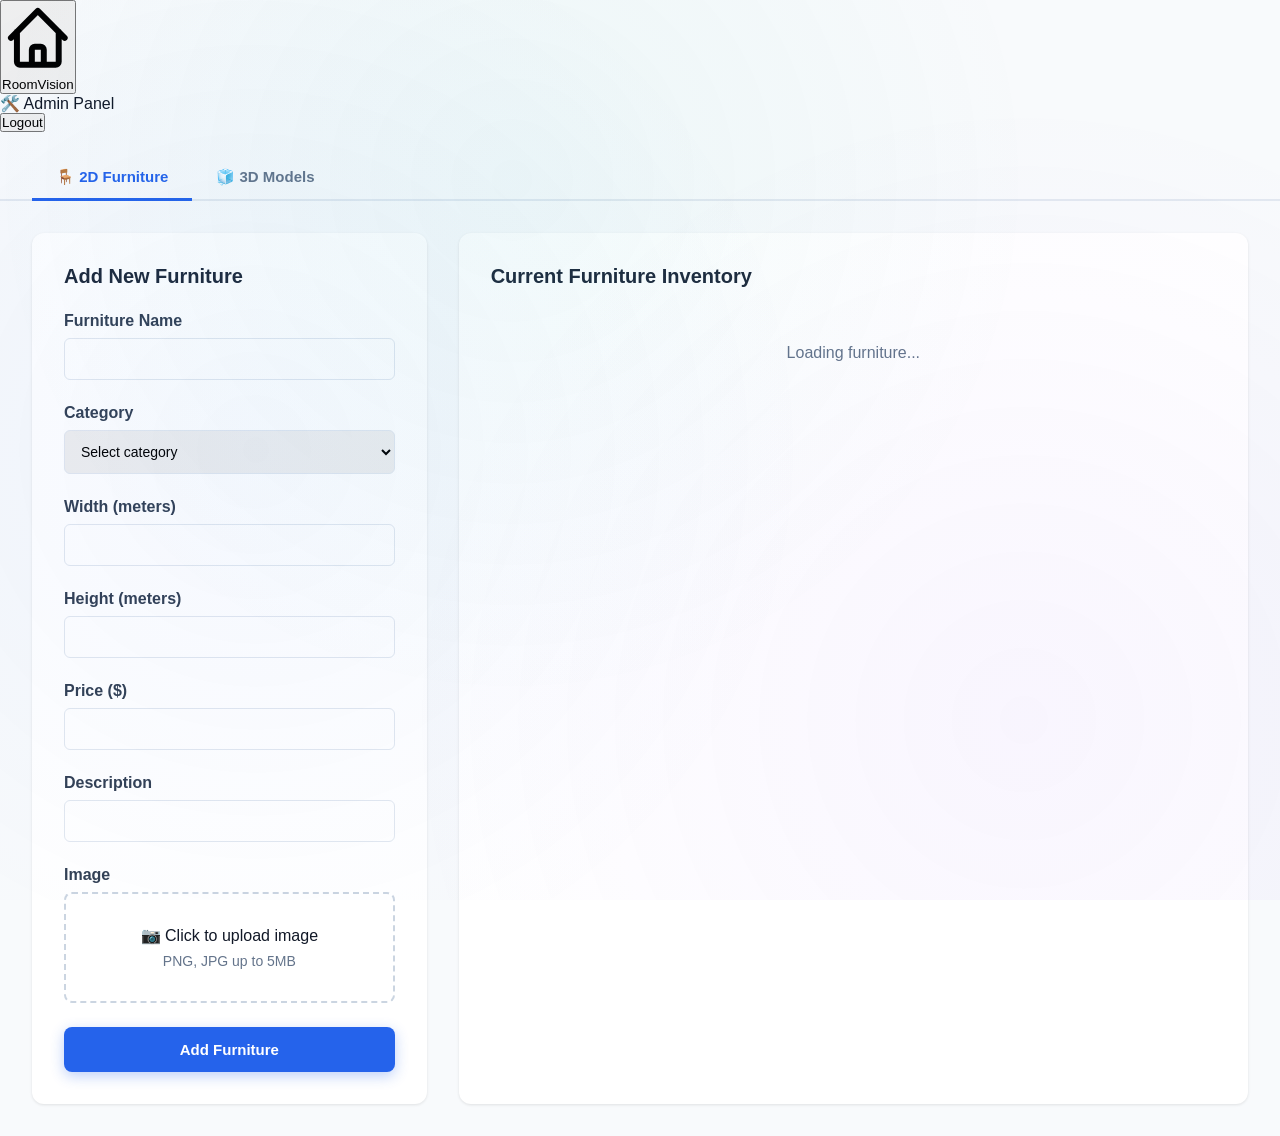
==== commit 0e65065f: "Refactor navigation and styling across multiple pages - Replaced header sections with a fixed naviga" ====
--- a/src/admin-furniture.html
+++ b/src/admin-furniture.html
@@ -331,13 +331,56 @@
             transform: none;
         }
     </style>
+    <script src="https://cdn.tailwindcss.com"></script>
+    <script>
+        tailwind.config = {
+            theme: {
+                extend: {
+                    colors: {
+                        brand: { 50: "#eff6ff", 100: "#dbeafe", 500: "#3b82f6", 600: "#2563eb", 900: "#1e3a8a" },
+                        accent: { 500: "#8b5cf6", 600: "#7c3aed" }
+                    }
+                }
+            }
+        }
+    </script>
 </head>
 
 <body>
-    <header class="admin-header">
-        <h1 class="admin-title">🛠️ Furniture Management Admin</h1>
-        <button class="btn-logout" onclick="logout()">Logout</button>
-    </header>
+    <nav
+        class="fixed top-0 left-0 right-0 h-16 bg-white border-b border-slate-200 flex items-center justify-between px-6 z-50 shadow-sm transition-all antialiased">
+        <div class="flex items-center gap-6">
+            <button onclick="window.location.href='home.html'"
+                class="flex items-center gap-2 cursor-pointer border-none bg-transparent hover:opacity-80 transition-opacity focus:outline-none">
+                <div
+                    class="w-8 h-8 rounded-lg bg-gradient-to-br from-brand-600 to-accent-600 flex items-center justify-center text-white font-bold shadow-md">
+                    <svg class="w-5 h-5 drop-shadow-sm" fill="none" stroke="currentColor" viewBox="0 0 24 24">
+                        <path
+                            d="M3 12l2-2m0 0l7-7 7 7M5 10v10a1 1 0 001 1h3m10-11l2 2m-2-2v10a1 1 0 01-1 1h-3m-6 0a1 1 0 001-1v-4a1 1 0 011-1h2a1 1 0 011 1v4a1 1 0 001 1m-6 0h6"
+                            stroke-linecap="round" stroke-linejoin="round" stroke-width="2" />
+                    </svg>
+                </div>
+                <span
+                    class="text-xl font-bold bg-clip-text text-transparent bg-gradient-to-r from-brand-600 to-accent-600">RoomVision</span>
+            </button>
+            <div class="w-px h-6 bg-slate-200"></div>
+
+            <div class="flex items-center gap-1 bg-slate-50 p-1 rounded-lg border border-slate-200 shadow-inner">
+                <span
+                    class="px-3 py-1.5 text-sm font-bold rounded-md bg-white text-brand-600 shadow-sm ring-1 ring-slate-200">🛠️
+                    Admin Panel</span>
+            </div>
+        </div>
+
+        <div class="flex items-center gap-3">
+            <button
+                class="px-3 py-1.5 text-sm font-semibold text-rose-500 hover:text-white hover:bg-rose-500 rounded-lg transition-all focus:outline-none focus:ring-2 focus:ring-rose-500/20"
+                id="logoutBtn" onclick="logout()">
+                Logout
+            </button>
+        </div>
+    </nav>
+    <div class="h-16"></div> <!-- Spacer for fixed nav -->
 
     <!-- Tab navigation -->
     <div class="admin-tabs">
@@ -347,164 +390,166 @@
 
     <!-- ===================== 2D FURNITURE SECTION ===================== -->
     <div id="section2d" class="tab-section active">
-    <div class="admin-container">
-        <!-- Add Furniture Form -->
-        <div class="form-card">
-            <h2 class="card-title">Add New Furniture</h2>
-            <form id="addFurnitureForm">
-                <div class="form-group">
-                    <label class="form-label">Furniture Name</label>
-                    <input type="text" class="form-input" id="furnitureName" required>
+        <div class="admin-container">
+            <!-- Add Furniture Form -->
+            <div class="form-card">
+                <h2 class="card-title">Add New Furniture</h2>
+                <form id="addFurnitureForm">
+                    <div class="form-group">
+                        <label class="form-label">Furniture Name</label>
+                        <input type="text" class="form-input" id="furnitureName" required>
+                    </div>
+
+                    <div class="form-group">
+                        <label class="form-label">Category</label>
+                        <select class="form-select" id="furnitureCategory" required>
+                            <option value="">Select category</option>
+                            <option value="seating">Seating</option>
+                            <option value="tables">Tables</option>
+                            <option value="storage">Storage</option>
+                            <option value="bedroom">Bedroom</option>
+                            <option value="decor">Decor</option>
+                        </select>
+                    </div>
+
+                    <div class="form-group">
+                        <label class="form-label">Width (meters)</label>
+                        <input type="number" class="form-input" id="furnitureWidth" step="0.1" min="0.1" required>
+                    </div>
+
+                    <div class="form-group">
+                        <label class="form-label">Height (meters)</label>
+                        <input type="number" class="form-input" id="furnitureHeight" step="0.1" min="0.1" required>
+                    </div>
+
+                    <div class="form-group">
+                        <label class="form-label">Price ($)</label>
+                        <input type="number" class="form-input" id="furniturePrice" min="0" required>
+                    </div>
+
+                    <div class="form-group">
+                        <label class="form-label">Description</label>
+                        <input type="text" class="form-input" id="furnitureDescription" required>
+                    </div>
+
+                    <div class="form-group">
+                        <label class="form-label">Image</label>
+                        <div class="image-upload" onclick="document.getElementById('furnitureImage').click()">
+                            <p>📷 Click to upload image</p>
+                            <p style="font-size: 0.875rem; color: #64748b; margin-top: 0.5rem;">PNG, JPG up to 5MB</p>
+                        </div>
+                        <input type="file" id="furnitureImage" accept="image/*" style="display: none;" required>
+                        <div class="image-preview" id="imagePreview">
+                            <img id="previewImg" src="" alt="Preview">
+                        </div>
+                    </div>
+
+                    <button type="submit" class="btn-primary">Add Furniture</button>
+                </form>
+            </div>
+
+            <!-- Furniture List -->
+            <div class="list-card">
+                <h2 class="card-title">Current Furniture Inventory</h2>
+                <div id="furnitureList" class="furniture-list">
+                    <div class="loading">Loading furniture...</div>
                 </div>
-
-                <div class="form-group">
-                    <label class="form-label">Category</label>
-                    <select class="form-select" id="furnitureCategory" required>
-                        <option value="">Select category</option>
-                        <option value="seating">Seating</option>
-                        <option value="tables">Tables</option>
-                        <option value="storage">Storage</option>
-                        <option value="bedroom">Bedroom</option>
-                        <option value="decor">Decor</option>
-                    </select>
-                </div>
-
-                <div class="form-group">
-                    <label class="form-label">Width (meters)</label>
-                    <input type="number" class="form-input" id="furnitureWidth" step="0.1" min="0.1" required>
-                </div>
-
-                <div class="form-group">
-                    <label class="form-label">Height (meters)</label>
-                    <input type="number" class="form-input" id="furnitureHeight" step="0.1" min="0.1" required>
-                </div>
-
-                <div class="form-group">
-                    <label class="form-label">Price ($)</label>
-                    <input type="number" class="form-input" id="furniturePrice" min="0" required>
-                </div>
-
-                <div class="form-group">
-                    <label class="form-label">Description</label>
-                    <input type="text" class="form-input" id="furnitureDescription" required>
-                </div>
-
-                <div class="form-group">
-                    <label class="form-label">Image</label>
-                    <div class="image-upload" onclick="document.getElementById('furnitureImage').click()">
-                        <p>📷 Click to upload image</p>
-                        <p style="font-size: 0.875rem; color: #64748b; margin-top: 0.5rem;">PNG, JPG up to 5MB</p>
-                    </div>
-                    <input type="file" id="furnitureImage" accept="image/*" style="display: none;" required>
-                    <div class="image-preview" id="imagePreview">
-                        <img id="previewImg" src="" alt="Preview">
-                    </div>
-                </div>
-
-                <button type="submit" class="btn-primary">Add Furniture</button>
-            </form>
-        </div>
-
-        <!-- Furniture List -->
-        <div class="list-card">
-            <h2 class="card-title">Current Furniture Inventory</h2>
-            <div id="furnitureList" class="furniture-list">
-                <div class="loading">Loading furniture...</div>
             </div>
         </div>
-    </div>
     </div><!-- end section2d -->
 
     <!-- ===================== 3D MODELS SECTION ===================== -->
     <div id="section3d" class="tab-section">
-    <div class="admin-container">
-
-        <!-- Add 3D Model Form -->
-        <div class="form-card">
-            <h2 class="card-title">Upload 3D Model</h2>
-            <form id="addModel3DForm">
-
-                <div class="form-group">
-                    <label class="form-label">Link to Furniture Item</label>
-                    <select class="form-select" id="model3dFurnitureId" required>
-                        <option value="">Loading furniture list…</option>
-                    </select>
-                    <p style="font-size:0.8rem;color:#64748b;margin-top:0.4rem;">
-                        Select which 2D catalogue item this 3D model represents.
-                        The 3D model will automatically replace the placeholder box
-                        for that furniture item in the 3D view.
-                    </p>
+        <div class="admin-container">
+
+            <!-- Add 3D Model Form -->
+            <div class="form-card">
+                <h2 class="card-title">Upload 3D Model</h2>
+                <form id="addModel3DForm">
+
+                    <div class="form-group">
+                        <label class="form-label">Link to Furniture Item</label>
+                        <select class="form-select" id="model3dFurnitureId" required>
+                            <option value="">Loading furniture list…</option>
+                        </select>
+                        <p style="font-size:0.8rem;color:#64748b;margin-top:0.4rem;">
+                            Select which 2D catalogue item this 3D model represents.
+                            The 3D model will automatically replace the placeholder box
+                            for that furniture item in the 3D view.
+                        </p>
+                    </div>
+
+                    <div class="form-group" style="display:grid;grid-template-columns:1fr 1fr 1fr;gap:0.75rem;">
+                        <div>
+                            <label class="form-label">Width (m)</label>
+                            <input type="number" class="form-input" id="model3dWidth" step="0.01" min="0.01"
+                                placeholder="e.g. 0.8" required>
+                        </div>
+                        <div>
+                            <label class="form-label">Depth (m)</label>
+                            <input type="number" class="form-input" id="model3dDepth" step="0.01" min="0.01"
+                                placeholder="e.g. 0.8" required>
+                        </div>
+                        <div>
+                            <label class="form-label">Height (m)</label>
+                            <input type="number" class="form-input" id="model3dHeight" step="0.01" min="0.01"
+                                placeholder="e.g. 0.9" required>
+                        </div>
+                    </div>
+
+                    <div class="form-group">
+                        <label class="form-label">3D Model Source</label>
+                        <!-- Source toggle -->
+                        <div
+                            style="display:flex;gap:0;border:1px solid #e2e8f0;border-radius:0.5rem;overflow:hidden;margin-bottom:0.75rem;">
+                            <button type="button" id="srcUploadBtn" onclick="setModelSource('upload')"
+                                style="flex:1;padding:0.6rem;border:none;font-weight:600;font-size:0.875rem;cursor:pointer;background:#ede9fe;color:#7c3aed;">
+                                📁 Upload File
+                            </button>
+                            <button type="button" id="srcUrlBtn" onclick="setModelSource('url')"
+                                style="flex:1;padding:0.6rem;border:none;font-weight:600;font-size:0.875rem;cursor:pointer;background:#f8fafc;color:#64748b;">
+                                🔗 Paste URL
+                            </button>
+                        </div>
+
+                        <!-- Upload panel -->
+                        <div id="srcUploadPanel">
+                            <div class="model-upload" onclick="document.getElementById('model3dFile').click()">
+                                <p>🧊 Click to upload .glb or .gltf file</p>
+                                <p style="font-size: 0.875rem; color: #64748b; margin-top: 0.5rem;">Binary GLB
+                                    recommended · max 10 MB</p>
+                            </div>
+                            <input type="file" id="model3dFile" accept=".glb,.gltf" style="display:none;">
+                            <div class="model-filename" id="model3dFilename"></div>
+                            <div class="progress-bar-wrap" id="model3dProgressWrap">
+                                <div class="progress-bar" id="model3dProgress"></div>
+                            </div>
+                        </div>
+
+                        <!-- URL panel -->
+                        <div id="srcUrlPanel" style="display:none;">
+                            <input type="url" class="form-input" id="model3dUrl"
+                                placeholder="https://example.com/model.glb" style="margin-bottom:0.4rem;">
+                            <p style="font-size:0.8rem;color:#64748b;">
+                                Paste a publicly accessible .glb / .gltf URL.
+                                Works with CDNs that allow CORS (e.g. Polyhaven, raw GitHub, etc.).
+                            </p>
+                        </div>
+                    </div>
+
+                    <button type="submit" class="btn-primary-purple" id="addModel3DBtn">Save 3D Model</button>
+                </form>
+            </div>
+
+            <!-- 3D Model List -->
+            <div class="list-card">
+                <h2 class="card-title">Uploaded 3D Models</h2>
+                <div id="model3dList" class="furniture-list">
+                    <div class="loading">Loading 3D models…</div>
                 </div>
-
-                <div class="form-group" style="display:grid;grid-template-columns:1fr 1fr 1fr;gap:0.75rem;">
-                    <div>
-                        <label class="form-label">Width (m)</label>
-                        <input type="number" class="form-input" id="model3dWidth" step="0.01" min="0.01" placeholder="e.g. 0.8" required>
-                    </div>
-                    <div>
-                        <label class="form-label">Depth (m)</label>
-                        <input type="number" class="form-input" id="model3dDepth" step="0.01" min="0.01" placeholder="e.g. 0.8" required>
-                    </div>
-                    <div>
-                        <label class="form-label">Height (m)</label>
-                        <input type="number" class="form-input" id="model3dHeight" step="0.01" min="0.01" placeholder="e.g. 0.9" required>
-                    </div>
-                </div>
-
-                <div class="form-group">
-                    <label class="form-label">3D Model Source</label>
-                    <!-- Source toggle -->
-                    <div style="display:flex;gap:0;border:1px solid #e2e8f0;border-radius:0.5rem;overflow:hidden;margin-bottom:0.75rem;">
-                        <button type="button" id="srcUploadBtn"
-                            onclick="setModelSource('upload')"
-                            style="flex:1;padding:0.6rem;border:none;font-weight:600;font-size:0.875rem;cursor:pointer;background:#ede9fe;color:#7c3aed;">
-                            📁 Upload File
-                        </button>
-                        <button type="button" id="srcUrlBtn"
-                            onclick="setModelSource('url')"
-                            style="flex:1;padding:0.6rem;border:none;font-weight:600;font-size:0.875rem;cursor:pointer;background:#f8fafc;color:#64748b;">
-                            🔗 Paste URL
-                        </button>
-                    </div>
-
-                    <!-- Upload panel -->
-                    <div id="srcUploadPanel">
-                        <div class="model-upload" onclick="document.getElementById('model3dFile').click()">
-                            <p>🧊 Click to upload .glb or .gltf file</p>
-                            <p style="font-size: 0.875rem; color: #64748b; margin-top: 0.5rem;">Binary GLB recommended · max 10 MB</p>
-                        </div>
-                        <input type="file" id="model3dFile" accept=".glb,.gltf" style="display:none;">
-                        <div class="model-filename" id="model3dFilename"></div>
-                        <div class="progress-bar-wrap" id="model3dProgressWrap">
-                            <div class="progress-bar" id="model3dProgress"></div>
-                        </div>
-                    </div>
-
-                    <!-- URL panel -->
-                    <div id="srcUrlPanel" style="display:none;">
-                        <input type="url" class="form-input" id="model3dUrl"
-                            placeholder="https://example.com/model.glb"
-                            style="margin-bottom:0.4rem;">
-                        <p style="font-size:0.8rem;color:#64748b;">
-                            Paste a publicly accessible .glb / .gltf URL.
-                            Works with CDNs that allow CORS (e.g. Polyhaven, raw GitHub, etc.).
-                        </p>
-                    </div>
-                </div>
-
-                <button type="submit" class="btn-primary-purple" id="addModel3DBtn">Save 3D Model</button>
-            </form>
+            </div>
+
         </div>
-
-        <!-- 3D Model List -->
-        <div class="list-card">
-            <h2 class="card-title">Uploaded 3D Models</h2>
-            <div id="model3dList" class="furniture-list">
-                <div class="loading">Loading 3D models…</div>
-            </div>
-        </div>
-
-    </div>
     </div><!-- end section3d -->
 
     <script>
@@ -518,11 +563,11 @@
         function setModelSource(mode) {
             const isUpload = mode === 'upload';
             document.getElementById('srcUploadPanel').style.display = isUpload ? '' : 'none';
-            document.getElementById('srcUrlPanel').style.display   = isUpload ? 'none' : '';
+            document.getElementById('srcUrlPanel').style.display = isUpload ? 'none' : '';
             document.getElementById('srcUploadBtn').style.background = isUpload ? '#ede9fe' : '#f8fafc';
-            document.getElementById('srcUploadBtn').style.color     = isUpload ? '#7c3aed' : '#64748b';
-            document.getElementById('srcUrlBtn').style.background   = isUpload ? '#f8fafc' : '#ede9fe';
-            document.getElementById('srcUrlBtn').style.color        = isUpload ? '#64748b' : '#7c3aed';
+            document.getElementById('srcUploadBtn').style.color = isUpload ? '#7c3aed' : '#64748b';
+            document.getElementById('srcUrlBtn').style.background = isUpload ? '#f8fafc' : '#ede9fe';
+            document.getElementById('srcUrlBtn').style.color = isUpload ? '#64748b' : '#7c3aed';
             // Store mode for the submit handler to read
             document.getElementById('addModel3DForm').dataset.sourceMode = mode;
         }
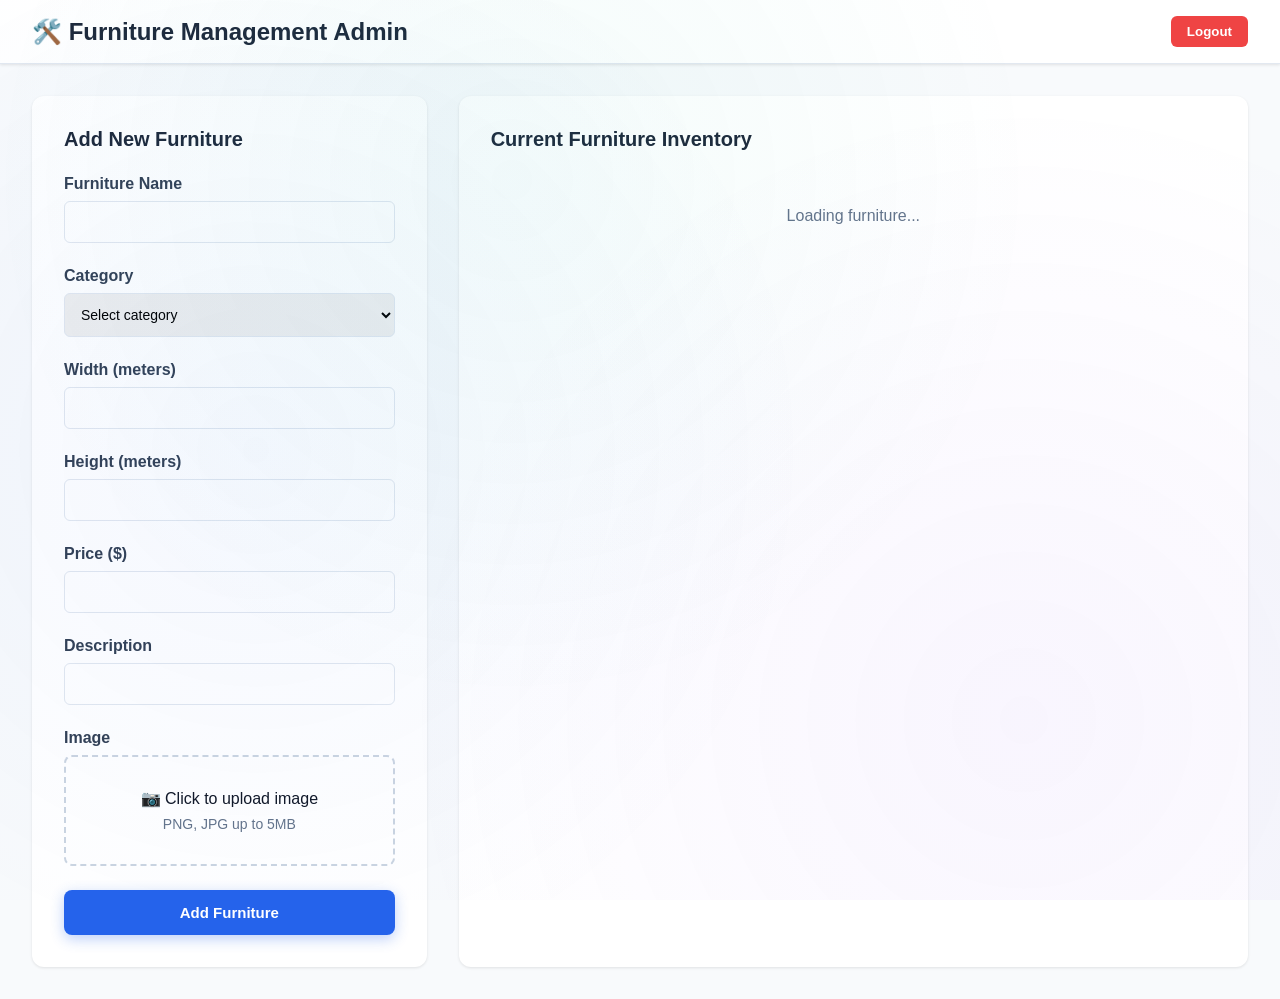
==== commit 4f3debe6: "Revert "Merge pull request #8 from pngurusinghe/3d-visualizar-senithu" This reverts commit 4a0e48e10" ====
--- a/src/admin-furniture.html
+++ b/src/admin-furniture.html
@@ -1,6 +1,6 @@
+
 <!DOCTYPE html>
 <html lang="en">
-
 <head>
     <meta charset="UTF-8">
     <meta name="viewport" content="width=device-width, initial-scale=1.0">
@@ -11,7 +11,6 @@
             --primary: #2563eb;
             --success: #10b981;
             --danger: #ef4444;
-            --purple: #8b5cf6;
         }
 
         * {
@@ -32,7 +31,7 @@
             display: flex;
             justify-content: space-between;
             align-items: center;
-            box-shadow: 0 1px 3px rgba(0, 0, 0, 0.1);
+            box-shadow: 0 1px 3px rgba(0,0,0,0.1);
         }
 
         .admin-title {
@@ -60,12 +59,11 @@
             gap: 2rem;
         }
 
-        .form-card,
-        .list-card {
+        .form-card, .list-card {
             background: white;
             border-radius: 0.75rem;
             padding: 2rem;
-            box-shadow: 0 1px 3px rgba(0, 0, 0, 0.1);
+            box-shadow: 0 1px 3px rgba(0,0,0,0.1);
         }
 
         .card-title {
@@ -86,8 +84,7 @@
             color: #334155;
         }
 
-        .form-input,
-        .form-select {
+        .form-input, .form-select {
             width: 100%;
             padding: 0.75rem;
             border: 1px solid #e2e8f0;
@@ -95,8 +92,7 @@
             font-size: 0.875rem;
         }
 
-        .form-input:focus,
-        .form-select:focus {
+        .form-input:focus, .form-select:focus {
             outline: none;
             border-color: var(--primary);
             box-shadow: 0 0 0 3px rgba(37, 99, 235, 0.1);
@@ -201,382 +197,81 @@
             padding: 2rem;
             color: #64748b;
         }
-
-        /* ---- Tabs ---- */
-        .admin-tabs {
-            display: flex;
-            gap: 0;
-            border-bottom: 2px solid #e2e8f0;
-            max-width: 1400px;
-            margin: 1.5rem auto 0;
-            padding: 0 2rem;
-        }
-
-        .tab-btn {
-            padding: 0.75rem 1.5rem;
-            border: none;
-            background: none;
-            font-size: 0.9375rem;
-            font-weight: 600;
-            color: #64748b;
-            cursor: pointer;
-            border-bottom: 3px solid transparent;
-            margin-bottom: -2px;
-            transition: all 0.2s;
-        }
-
-        .tab-btn:hover {
-            color: var(--primary);
-        }
-
-        .tab-btn.active {
-            color: var(--primary);
-            border-bottom-color: var(--primary);
-        }
-
-        .tab-btn.tab-3d.active {
-            color: var(--purple);
-            border-bottom-color: var(--purple);
-        }
-
-        .tab-section {
-            display: none;
-        }
-
-        .tab-section.active {
-            display: block;
-        }
-
-        /* ---- 3D model upload area ---- */
-        .model-upload {
-            border: 2px dashed #a78bfa;
-            border-radius: 0.5rem;
-            padding: 2rem;
-            text-align: center;
-            cursor: pointer;
-            transition: all 0.2s;
-        }
-
-        .model-upload:hover {
-            border-color: var(--purple);
-            background: #faf5ff;
-        }
-
-        .model-filename {
-            margin-top: 0.75rem;
-            font-size: 0.875rem;
-            color: #7c3aed;
-            font-weight: 500;
-        }
-
-        .progress-bar-wrap {
-            width: 100%;
-            height: 8px;
-            background: #e2e8f0;
-            border-radius: 9999px;
-            overflow: hidden;
-            margin-top: 0.75rem;
-            display: none;
-        }
-
-        .progress-bar {
-            height: 100%;
-            width: 0%;
-            background: var(--purple);
-            border-radius: 9999px;
-            transition: width 0.2s;
-        }
-
-        .model3d-item {
-            display: flex;
-            gap: 1rem;
-            padding: 1rem;
-            border: 1px solid #e2e8f0;
-            border-radius: 0.5rem;
-            align-items: center;
-        }
-
-        .model3d-icon {
-            width: 56px;
-            height: 56px;
-            border-radius: 0.5rem;
-            background: #ede9fe;
-            display: flex;
-            align-items: center;
-            justify-content: center;
-            font-size: 1.75rem;
-            flex-shrink: 0;
-        }
-
-        .btn-primary-purple {
-            width: 100%;
-            padding: 0.875rem;
-            background: var(--purple);
-            color: white;
-            border: none;
-            border-radius: 0.5rem;
-            font-weight: 600;
-            cursor: pointer;
-            transition: all 0.2s;
-        }
-
-        .btn-primary-purple:hover {
-            background: #7c3aed;
-            transform: translateY(-1px);
-        }
-
-        .btn-primary-purple:disabled {
-            opacity: 0.6;
-            cursor: not-allowed;
-            transform: none;
-        }
     </style>
-    <script src="https://cdn.tailwindcss.com"></script>
-    <script>
-        tailwind.config = {
-            theme: {
-                extend: {
-                    colors: {
-                        brand: { 50: "#eff6ff", 100: "#dbeafe", 500: "#3b82f6", 600: "#2563eb", 900: "#1e3a8a" },
-                        accent: { 500: "#8b5cf6", 600: "#7c3aed" }
-                    }
-                }
-            }
-        }
-    </script>
 </head>
-
 <body>
-    <nav
-        class="fixed top-0 left-0 right-0 h-16 bg-white border-b border-slate-200 flex items-center justify-between px-6 z-50 shadow-sm transition-all antialiased">
-        <div class="flex items-center gap-6">
-            <button onclick="window.location.href='home.html'"
-                class="flex items-center gap-2 cursor-pointer border-none bg-transparent hover:opacity-80 transition-opacity focus:outline-none">
-                <div
-                    class="w-8 h-8 rounded-lg bg-gradient-to-br from-brand-600 to-accent-600 flex items-center justify-center text-white font-bold shadow-md">
-                    <svg class="w-5 h-5 drop-shadow-sm" fill="none" stroke="currentColor" viewBox="0 0 24 24">
-                        <path
-                            d="M3 12l2-2m0 0l7-7 7 7M5 10v10a1 1 0 001 1h3m10-11l2 2m-2-2v10a1 1 0 01-1 1h-3m-6 0a1 1 0 001-1v-4a1 1 0 011-1h2a1 1 0 011 1v4a1 1 0 001 1m-6 0h6"
-                            stroke-linecap="round" stroke-linejoin="round" stroke-width="2" />
-                    </svg>
-                </div>
-                <span
-                    class="text-xl font-bold bg-clip-text text-transparent bg-gradient-to-r from-brand-600 to-accent-600">RoomVision</span>
-            </button>
-            <div class="w-px h-6 bg-slate-200"></div>
-
-            <div class="flex items-center gap-1 bg-slate-50 p-1 rounded-lg border border-slate-200 shadow-inner">
-                <span
-                    class="px-3 py-1.5 text-sm font-bold rounded-md bg-white text-brand-600 shadow-sm ring-1 ring-slate-200">🛠️
-                    Admin Panel</span>
+    <header class="admin-header">
+        <h1 class="admin-title">🛠️ Furniture Management Admin</h1>
+        <button class="btn-logout" onclick="logout()">Logout</button>
+    </header>
+
+    <div class="admin-container">
+        <!-- Add Furniture Form -->
+        <div class="form-card">
+            <h2 class="card-title">Add New Furniture</h2>
+            <form id="addFurnitureForm">
+                <div class="form-group">
+                    <label class="form-label">Furniture Name</label>
+                    <input type="text" class="form-input" id="furnitureName" required>
+                </div>
+
+                <div class="form-group">
+                    <label class="form-label">Category</label>
+                    <select class="form-select" id="furnitureCategory" required>
+                        <option value="">Select category</option>
+                        <option value="seating">Seating</option>
+                        <option value="tables">Tables</option>
+                        <option value="storage">Storage</option>
+                        <option value="bedroom">Bedroom</option>
+                        <option value="decor">Decor</option>
+                    </select>
+                </div>
+
+                <div class="form-group">
+                    <label class="form-label">Width (meters)</label>
+                    <input type="number" class="form-input" id="furnitureWidth" step="0.1" min="0.1" required>
+                </div>
+
+                <div class="form-group">
+                    <label class="form-label">Height (meters)</label>
+                    <input type="number" class="form-input" id="furnitureHeight" step="0.1" min="0.1" required>
+                </div>
+
+                <div class="form-group">
+                    <label class="form-label">Price ($)</label>
+                    <input type="number" class="form-input" id="furniturePrice" min="0" required>
+                </div>
+
+                <div class="form-group">
+                    <label class="form-label">Description</label>
+                    <input type="text" class="form-input" id="furnitureDescription" required>
+                </div>
+
+                <div class="form-group">
+                    <label class="form-label">Image</label>
+                    <div class="image-upload" onclick="document.getElementById('furnitureImage').click()">
+                        <p>📷 Click to upload image</p>
+                        <p style="font-size: 0.875rem; color: #64748b; margin-top: 0.5rem;">PNG, JPG up to 5MB</p>
+                    </div>
+                    <input type="file" id="furnitureImage" accept="image/*" style="display: none;" required>
+                    <div class="image-preview" id="imagePreview">
+                        <img id="previewImg" src="" alt="Preview">
+                    </div>
+                </div>
+
+                <button type="submit" class="btn-primary">Add Furniture</button>
+            </form>
+        </div>
+
+        <!-- Furniture List -->
+        <div class="list-card">
+            <h2 class="card-title">Current Furniture Inventory</h2>
+            <div id="furnitureList" class="furniture-list">
+                <div class="loading">Loading furniture...</div>
             </div>
         </div>
-
-        <div class="flex items-center gap-3">
-            <button
-                class="px-3 py-1.5 text-sm font-semibold text-rose-500 hover:text-white hover:bg-rose-500 rounded-lg transition-all focus:outline-none focus:ring-2 focus:ring-rose-500/20"
-                id="logoutBtn" onclick="logout()">
-                Logout
-            </button>
-        </div>
-    </nav>
-    <div class="h-16"></div> <!-- Spacer for fixed nav -->
-
-    <!-- Tab navigation -->
-    <div class="admin-tabs">
-        <button class="tab-btn active" id="tab2dBtn" onclick="switchTab('2d')">🪑 2D Furniture</button>
-        <button class="tab-btn tab-3d" id="tab3dBtn" onclick="switchTab('3d')">🧊 3D Models</button>
     </div>
-
-    <!-- ===================== 2D FURNITURE SECTION ===================== -->
-    <div id="section2d" class="tab-section active">
-        <div class="admin-container">
-            <!-- Add Furniture Form -->
-            <div class="form-card">
-                <h2 class="card-title">Add New Furniture</h2>
-                <form id="addFurnitureForm">
-                    <div class="form-group">
-                        <label class="form-label">Furniture Name</label>
-                        <input type="text" class="form-input" id="furnitureName" required>
-                    </div>
-
-                    <div class="form-group">
-                        <label class="form-label">Category</label>
-                        <select class="form-select" id="furnitureCategory" required>
-                            <option value="">Select category</option>
-                            <option value="seating">Seating</option>
-                            <option value="tables">Tables</option>
-                            <option value="storage">Storage</option>
-                            <option value="bedroom">Bedroom</option>
-                            <option value="decor">Decor</option>
-                        </select>
-                    </div>
-
-                    <div class="form-group">
-                        <label class="form-label">Width (meters)</label>
-                        <input type="number" class="form-input" id="furnitureWidth" step="0.1" min="0.1" required>
-                    </div>
-
-                    <div class="form-group">
-                        <label class="form-label">Height (meters)</label>
-                        <input type="number" class="form-input" id="furnitureHeight" step="0.1" min="0.1" required>
-                    </div>
-
-                    <div class="form-group">
-                        <label class="form-label">Price ($)</label>
-                        <input type="number" class="form-input" id="furniturePrice" min="0" required>
-                    </div>
-
-                    <div class="form-group">
-                        <label class="form-label">Description</label>
-                        <input type="text" class="form-input" id="furnitureDescription" required>
-                    </div>
-
-                    <div class="form-group">
-                        <label class="form-label">Image</label>
-                        <div class="image-upload" onclick="document.getElementById('furnitureImage').click()">
-                            <p>📷 Click to upload image</p>
-                            <p style="font-size: 0.875rem; color: #64748b; margin-top: 0.5rem;">PNG, JPG up to 5MB</p>
-                        </div>
-                        <input type="file" id="furnitureImage" accept="image/*" style="display: none;" required>
-                        <div class="image-preview" id="imagePreview">
-                            <img id="previewImg" src="" alt="Preview">
-                        </div>
-                    </div>
-
-                    <button type="submit" class="btn-primary">Add Furniture</button>
-                </form>
-            </div>
-
-            <!-- Furniture List -->
-            <div class="list-card">
-                <h2 class="card-title">Current Furniture Inventory</h2>
-                <div id="furnitureList" class="furniture-list">
-                    <div class="loading">Loading furniture...</div>
-                </div>
-            </div>
-        </div>
-    </div><!-- end section2d -->
-
-    <!-- ===================== 3D MODELS SECTION ===================== -->
-    <div id="section3d" class="tab-section">
-        <div class="admin-container">
-
-            <!-- Add 3D Model Form -->
-            <div class="form-card">
-                <h2 class="card-title">Upload 3D Model</h2>
-                <form id="addModel3DForm">
-
-                    <div class="form-group">
-                        <label class="form-label">Link to Furniture Item</label>
-                        <select class="form-select" id="model3dFurnitureId" required>
-                            <option value="">Loading furniture list…</option>
-                        </select>
-                        <p style="font-size:0.8rem;color:#64748b;margin-top:0.4rem;">
-                            Select which 2D catalogue item this 3D model represents.
-                            The 3D model will automatically replace the placeholder box
-                            for that furniture item in the 3D view.
-                        </p>
-                    </div>
-
-                    <div class="form-group" style="display:grid;grid-template-columns:1fr 1fr 1fr;gap:0.75rem;">
-                        <div>
-                            <label class="form-label">Width (m)</label>
-                            <input type="number" class="form-input" id="model3dWidth" step="0.01" min="0.01"
-                                placeholder="e.g. 0.8" required>
-                        </div>
-                        <div>
-                            <label class="form-label">Depth (m)</label>
-                            <input type="number" class="form-input" id="model3dDepth" step="0.01" min="0.01"
-                                placeholder="e.g. 0.8" required>
-                        </div>
-                        <div>
-                            <label class="form-label">Height (m)</label>
-                            <input type="number" class="form-input" id="model3dHeight" step="0.01" min="0.01"
-                                placeholder="e.g. 0.9" required>
-                        </div>
-                    </div>
-
-                    <div class="form-group">
-                        <label class="form-label">3D Model Source</label>
-                        <!-- Source toggle -->
-                        <div
-                            style="display:flex;gap:0;border:1px solid #e2e8f0;border-radius:0.5rem;overflow:hidden;margin-bottom:0.75rem;">
-                            <button type="button" id="srcUploadBtn" onclick="setModelSource('upload')"
-                                style="flex:1;padding:0.6rem;border:none;font-weight:600;font-size:0.875rem;cursor:pointer;background:#ede9fe;color:#7c3aed;">
-                                📁 Upload File
-                            </button>
-                            <button type="button" id="srcUrlBtn" onclick="setModelSource('url')"
-                                style="flex:1;padding:0.6rem;border:none;font-weight:600;font-size:0.875rem;cursor:pointer;background:#f8fafc;color:#64748b;">
-                                🔗 Paste URL
-                            </button>
-                        </div>
-
-                        <!-- Upload panel -->
-                        <div id="srcUploadPanel">
-                            <div class="model-upload" onclick="document.getElementById('model3dFile').click()">
-                                <p>🧊 Click to upload .glb or .gltf file</p>
-                                <p style="font-size: 0.875rem; color: #64748b; margin-top: 0.5rem;">Binary GLB
-                                    recommended · max 10 MB</p>
-                            </div>
-                            <input type="file" id="model3dFile" accept=".glb,.gltf" style="display:none;">
-                            <div class="model-filename" id="model3dFilename"></div>
-                            <div class="progress-bar-wrap" id="model3dProgressWrap">
-                                <div class="progress-bar" id="model3dProgress"></div>
-                            </div>
-                        </div>
-
-                        <!-- URL panel -->
-                        <div id="srcUrlPanel" style="display:none;">
-                            <input type="url" class="form-input" id="model3dUrl"
-                                placeholder="https://example.com/model.glb" style="margin-bottom:0.4rem;">
-                            <p style="font-size:0.8rem;color:#64748b;">
-                                Paste a publicly accessible .glb / .gltf URL.
-                                Works with CDNs that allow CORS (e.g. Polyhaven, raw GitHub, etc.).
-                            </p>
-                        </div>
-                    </div>
-
-                    <button type="submit" class="btn-primary-purple" id="addModel3DBtn">Save 3D Model</button>
-                </form>
-            </div>
-
-            <!-- 3D Model List -->
-            <div class="list-card">
-                <h2 class="card-title">Uploaded 3D Models</h2>
-                <div id="model3dList" class="furniture-list">
-                    <div class="loading">Loading 3D models…</div>
-                </div>
-            </div>
-
-        </div>
-    </div><!-- end section3d -->
-
-    <script>
-        function switchTab(tab) {
-            document.getElementById('section2d').classList.toggle('active', tab === '2d');
-            document.getElementById('section3d').classList.toggle('active', tab === '3d');
-            document.getElementById('tab2dBtn').classList.toggle('active', tab === '2d');
-            document.getElementById('tab3dBtn').classList.toggle('active', tab === '3d');
-        }
-
-        function setModelSource(mode) {
-            const isUpload = mode === 'upload';
-            document.getElementById('srcUploadPanel').style.display = isUpload ? '' : 'none';
-            document.getElementById('srcUrlPanel').style.display = isUpload ? 'none' : '';
-            document.getElementById('srcUploadBtn').style.background = isUpload ? '#ede9fe' : '#f8fafc';
-            document.getElementById('srcUploadBtn').style.color = isUpload ? '#7c3aed' : '#64748b';
-            document.getElementById('srcUrlBtn').style.background = isUpload ? '#f8fafc' : '#ede9fe';
-            document.getElementById('srcUrlBtn').style.color = isUpload ? '#64748b' : '#7c3aed';
-            // Store mode for the submit handler to read
-            document.getElementById('addModel3DForm').dataset.sourceMode = mode;
-        }
-
-        // Default to URL mode (works without Firebase Storage/CORS setup)
-        document.addEventListener('DOMContentLoaded', () => setModelSource('url'));
-    </script>
 
     <script type="module" src="js/admin-furniture.js"></script>
 </body>
-
 </html>
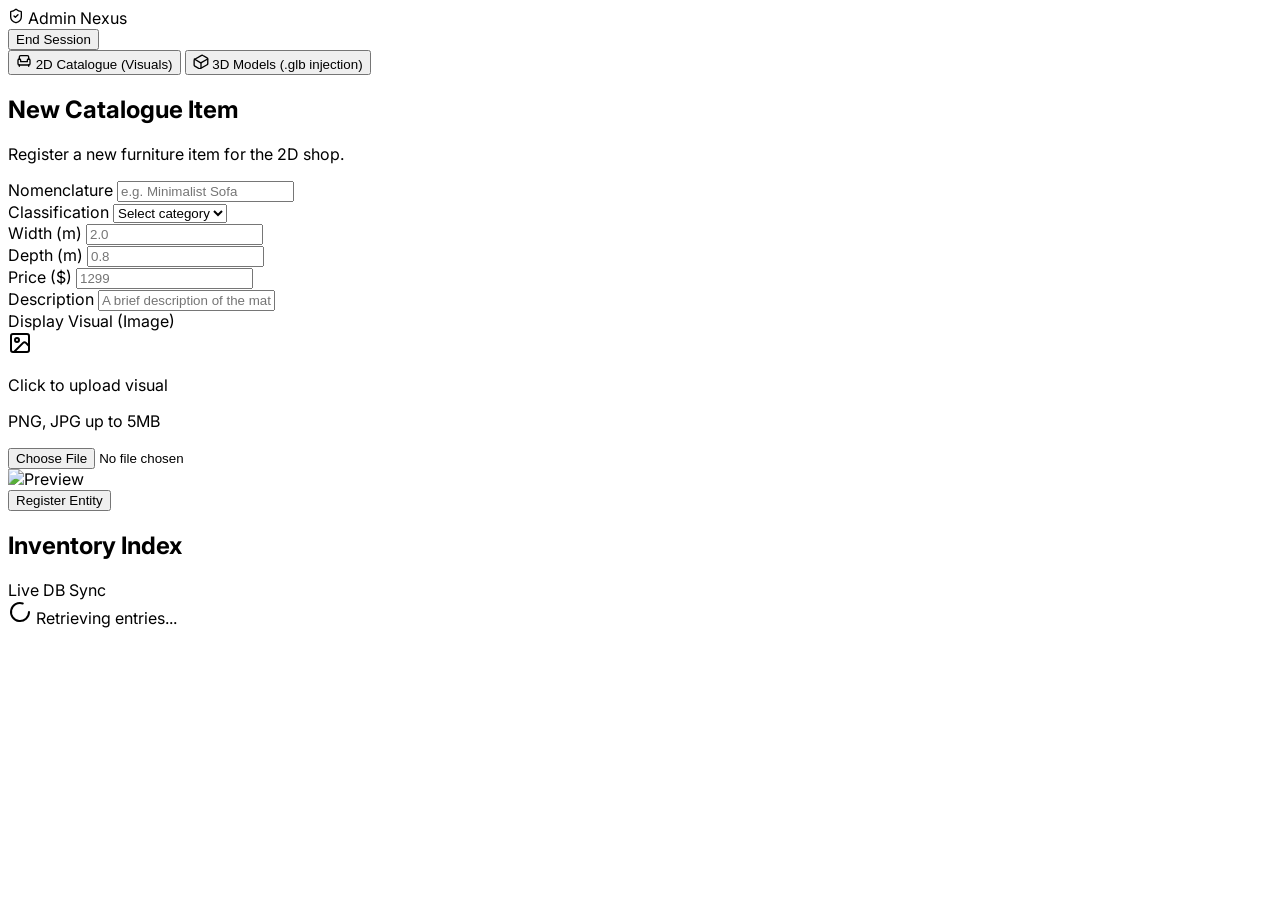
==== commit 19d65dac: "feat: Refactor admin furniture UI with Tailwind CSS and add capabilities for uploading and managing " ====
--- a/src/admin-furniture.html
+++ b/src/admin-furniture.html
@@ -1,277 +1,472 @@
-
 <!DOCTYPE html>
 <html lang="en">
 <head>
     <meta charset="UTF-8">
     <meta name="viewport" content="width=device-width, initial-scale=1.0">
     <title>Admin - Furniture Management</title>
-    <link rel="stylesheet" href="/css/room.css">
-    <style>
-        :root {
-            --primary: #2563eb;
-            --success: #10b981;
-            --danger: #ef4444;
+    <script src="https://cdn.tailwindcss.com"></script>
+    <script>
+        tailwind.config = {
+            theme: {
+                extend: {
+                    colors: {
+                        border: "hsl(214.3, 31.8%, 91.4%)",
+                        input: "hsl(214.3, 31.8%, 91.4%)",
+                        ring: "hsl(222.2, 84%, 4.9%)",
+                        background: "hsl(0, 0%, 100%)",
+                        foreground: "hsl(222.2, 84%, 4.9%)",
+                        primary: {
+                            DEFAULT: "hsl(221.2, 83.2%, 53.3%)",
+                            foreground: "hsl(210, 40%, 98%)",
+                        },
+                        secondary: {
+                            DEFAULT: "hsl(210, 40%, 96.1%)",
+                            foreground: "hsl(222.2, 47.4%, 11.2%)",
+                        },
+                        destructive: {
+                            DEFAULT: "hsl(0, 84.2%, 60.2%)",
+                            foreground: "hsl(210, 40%, 98%)",
+                        },
+                        muted: {
+                            DEFAULT: "hsl(210, 40%, 96.1%)",
+                            foreground: "hsl(215.4, 16.3%, 46.9%)",
+                        },
+                        accent: {
+                            DEFAULT: "hsl(262.1, 83.3%, 57.8%)",
+                            foreground: "hsl(210, 40%, 98%)",
+                        },
+                        popover: {
+                            DEFAULT: "hsl(0, 0%, 100%)",
+                            foreground: "hsl(222.2, 84%, 4.9%)",
+                        },
+                        card: {
+                            DEFAULT: "hsl(0, 0%, 100%)",
+                            foreground: "hsl(222.2, 84%, 4.9%)",
+                        },
+                    },
+                    borderRadius: {
+                        lg: "0.5rem",
+                        md: "calc(0.5rem - 2px)",
+                        sm: "calc(0.5rem - 4px)",
+                    },
+                }
+            }
         }
-
-        * {
-            margin: 0;
-            padding: 0;
-            box-sizing: border-box;
-        }
-
-        body {
-            font-family: 'Inter', -apple-system, sans-serif;
-            background: #f8fafc;
-        }
-
-        .admin-header {
-            background: white;
-            border-bottom: 1px solid #e2e8f0;
-            padding: 1rem 2rem;
-            display: flex;
-            justify-content: space-between;
-            align-items: center;
-            box-shadow: 0 1px 3px rgba(0,0,0,0.1);
-        }
-
-        .admin-title {
-            font-size: 1.5rem;
-            font-weight: 700;
-            color: #1e293b;
-        }
-
-        .btn-logout {
-            padding: 0.5rem 1rem;
-            background: #ef4444;
-            color: white;
-            border: none;
-            border-radius: 0.375rem;
-            cursor: pointer;
-            font-weight: 600;
-        }
-
-        .admin-container {
-            max-width: 1400px;
-            margin: 2rem auto;
-            padding: 0 2rem;
-            display: grid;
-            grid-template-columns: 1fr 2fr;
-            gap: 2rem;
-        }
-
-        .form-card, .list-card {
-            background: white;
-            border-radius: 0.75rem;
-            padding: 2rem;
-            box-shadow: 0 1px 3px rgba(0,0,0,0.1);
-        }
-
-        .card-title {
-            font-size: 1.25rem;
-            font-weight: 700;
-            margin-bottom: 1.5rem;
-            color: #1e293b;
-        }
-
-        .form-group {
-            margin-bottom: 1.5rem;
-        }
-
-        .form-label {
-            display: block;
-            font-weight: 600;
-            margin-bottom: 0.5rem;
-            color: #334155;
-        }
-
-        .form-input, .form-select {
-            width: 100%;
-            padding: 0.75rem;
-            border: 1px solid #e2e8f0;
-            border-radius: 0.375rem;
-            font-size: 0.875rem;
-        }
-
-        .form-input:focus, .form-select:focus {
-            outline: none;
-            border-color: var(--primary);
-            box-shadow: 0 0 0 3px rgba(37, 99, 235, 0.1);
-        }
-
-        .image-upload {
-            border: 2px dashed #cbd5e1;
-            border-radius: 0.5rem;
-            padding: 2rem;
-            text-align: center;
-            cursor: pointer;
-            transition: all 0.2s;
-        }
-
-        .image-upload:hover {
-            border-color: var(--primary);
-            background: #f8fafc;
-        }
-
-        .image-preview {
-            max-width: 200px;
-            max-height: 200px;
-            margin: 1rem auto;
-            display: none;
-        }
-
-        .image-preview img {
-            width: 100%;
-            height: auto;
-            border-radius: 0.5rem;
-        }
-
-        .btn-primary {
-            width: 100%;
-            padding: 0.875rem;
-            background: var(--primary);
-            color: white;
-            border: none;
-            border-radius: 0.5rem;
-            font-weight: 600;
-            cursor: pointer;
-            transition: all 0.2s;
-        }
-
-        .btn-primary:hover {
-            background: #1e40af;
-            transform: translateY(-1px);
-        }
-
-        .furniture-list {
-            display: grid;
-            gap: 1rem;
-        }
-
-        .furniture-item {
-            display: flex;
-            gap: 1rem;
-            padding: 1rem;
-            border: 1px solid #e2e8f0;
-            border-radius: 0.5rem;
-            align-items: center;
-        }
-
-        .furniture-item img {
-            width: 80px;
-            height: 80px;
-            object-fit: cover;
-            border-radius: 0.375rem;
-        }
-
-        .furniture-info {
-            flex: 1;
-        }
-
-        .furniture-name {
-            font-weight: 600;
-            color: #1e293b;
-        }
-
-        .furniture-meta {
-            font-size: 0.875rem;
-            color: #64748b;
-            margin-top: 0.25rem;
-        }
-
-        .btn-delete {
-            padding: 0.5rem 1rem;
-            background: var(--danger);
-            color: white;
-            border: none;
-            border-radius: 0.375rem;
-            cursor: pointer;
-            font-size: 0.875rem;
-        }
-
-        .btn-delete:hover {
-            background: #dc2626;
-        }
-
-        .loading {
-            text-align: center;
-            padding: 2rem;
-            color: #64748b;
-        }
-    </style>
+    </script>
+<style>
+    @import url('https://fonts.googleapis.com/css2?family=Inter:wght@400;500;600;700&display=swap');
+
+    body {
+        font-family: 'Inter', sans-serif;
+    }
+
+    .tab-section {
+        display: none;
+    }
+
+    .tab-section.active {
+        display: block;
+    }
+
+    .progress-bar {
+        transition: width 0.3s ease-in-out;
+    }
+
+    /* custom scrollbar */
+    ::-webkit-scrollbar {
+        width: 8px;
+    }
+
+    ::-webkit-scrollbar-track {
+        background: transparent;
+    }
+
+    ::-webkit-scrollbar-thumb {
+        background: #cbd5e1;
+        border-radius: 4px;
+    }
+
+    ::-webkit-scrollbar-thumb:hover {
+        background: #94a3b8;
+    }
+</style>
 </head>
-<body>
-    <header class="admin-header">
-        <h1 class="admin-title">🛠️ Furniture Management Admin</h1>
-        <button class="btn-logout" onclick="logout()">Logout</button>
-    </header>
-
-    <div class="admin-container">
-        <!-- Add Furniture Form -->
-        <div class="form-card">
-            <h2 class="card-title">Add New Furniture</h2>
-            <form id="addFurnitureForm">
-                <div class="form-group">
-                    <label class="form-label">Furniture Name</label>
-                    <input type="text" class="form-input" id="furnitureName" required>
-                </div>
-
-                <div class="form-group">
-                    <label class="form-label">Category</label>
-                    <select class="form-select" id="furnitureCategory" required>
-                        <option value="">Select category</option>
-                        <option value="seating">Seating</option>
-                        <option value="tables">Tables</option>
-                        <option value="storage">Storage</option>
-                        <option value="bedroom">Bedroom</option>
-                        <option value="decor">Decor</option>
-                    </select>
-                </div>
-
-                <div class="form-group">
-                    <label class="form-label">Width (meters)</label>
-                    <input type="number" class="form-input" id="furnitureWidth" step="0.1" min="0.1" required>
-                </div>
-
-                <div class="form-group">
-                    <label class="form-label">Height (meters)</label>
-                    <input type="number" class="form-input" id="furnitureHeight" step="0.1" min="0.1" required>
-                </div>
-
-                <div class="form-group">
-                    <label class="form-label">Price ($)</label>
-                    <input type="number" class="form-input" id="furniturePrice" min="0" required>
-                </div>
-
-                <div class="form-group">
-                    <label class="form-label">Description</label>
-                    <input type="text" class="form-input" id="furnitureDescription" required>
-                </div>
-
-                <div class="form-group">
-                    <label class="form-label">Image</label>
-                    <div class="image-upload" onclick="document.getElementById('furnitureImage').click()">
-                        <p>📷 Click to upload image</p>
-                        <p style="font-size: 0.875rem; color: #64748b; margin-top: 0.5rem;">PNG, JPG up to 5MB</p>
-                    </div>
-                    <input type="file" id="furnitureImage" accept="image/*" style="display: none;" required>
-                    <div class="image-preview" id="imagePreview">
-                        <img id="previewImg" src="" alt="Preview">
-                    </div>
-                </div>
-
-                <button type="submit" class="btn-primary">Add Furniture</button>
-            </form>
+
+<body class="antialiased min-h-screen flex flex-col font-sans bg-muted/30">
+    <nav
+        class="fixed top-0 left-0 right-0 h-16 bg-background/80 backdrop-blur-md border-b border-border flex items-center justify-between px-6 z-50">
+        <div class="flex items-center gap-6">
+            <div class="w-px h-6 bg-border"></div>
+
+            <div class="flex items-center gap-1 bg-muted p-1 rounded-lg border border-border shadow-inner">
+                <div
+                    class="flex items-center gap-2 px-3 py-1.5 text-sm font-semibold rounded-md bg-background text-foreground shadow-sm ring-1 ring-border">
+                    <svg xmlns="http://www.w3.org/2000/svg" width="16" height="16" viewBox="0 0 24 24" fill="none"
+                        stroke="currentColor" stroke-width="2" stroke-linecap="round" stroke-linejoin="round"
+                        class="lucide lucide-shield-check">
+                        <path
+                            d="M20 13c0 5-3.5 7.5-7.66 8.95a1 1 0 0 1-.67-.01C7.5 20.5 4 18 4 13V6a1 1 0 0 1 1-1c2 0 4.5-1.2 6.24-2.72a1.17 1.17 0 0 1 1.52 0C14.51 3.81 17 5 19 5a1 1 0 0 1 1 1z" />
+                        <path d="m9 12 2 2 4-4" />
+                    </svg>
+                    Admin Nexus
+                </div>
+            </div>
         </div>
 
-        <!-- Furniture List -->
-        <div class="list-card">
-            <h2 class="card-title">Current Furniture Inventory</h2>
-            <div id="furnitureList" class="furniture-list">
-                <div class="loading">Loading furniture...</div>
+        <div class="flex items-center gap-3">
+            <button
+                class="inline-flex items-center justify-center rounded-md text-sm font-medium transition-colors focus-visible:outline-none focus-visible:ring-1 focus-visible:ring-ring border border-destructive/20 bg-destructive/10 text-destructive hover:bg-destructive hover:text-destructive-foreground shadow-sm h-9 px-4"
+                id="logoutBtn" onclick="logout()">
+                End Session
+            </button>
+        </div>
+    </nav>
+    <div class="h-16"></div> <!-- Spacer for fixed nav -->
+
+    <!-- Tab navigation -->
+    <div class="px-6 border-b border-border bg-background pt-2 sticky top-16 z-40">
+        <div class="max-w-7xl mx-auto flex gap-6">
+            <button
+                class="flex items-center gap-2 pb-3 mb-[-1px] text-sm font-medium border-b-2 text-primary border-primary transition-colors focus-visible:outline-none"
+                id="tab2dBtn" onclick="switchTab('2d')">
+                <svg xmlns="http://www.w3.org/2000/svg" width="16" height="16" viewBox="0 0 24 24" fill="none"
+                    stroke="currentColor" stroke-width="2" stroke-linecap="round" stroke-linejoin="round"
+                    class="lucide lucide-armchair">
+                    <path d="M19 9V6a2 2 0 0 0-2-2H7a2 2 0 0 0-2 2v3" />
+                    <path d="M3 16a2 2 0 0 0 2 2h14a2 2 0 0 0 2-2v-5a2 2 0 0 0-4 0v2H7v-2a2 2 0 0 0-4 0Z" />
+                    <path d="M5 18v2" />
+                    <path d="M19 18v2" />
+                </svg>
+                2D Catalogue (Visuals)
+            </button>
+            <button
+                class="flex items-center gap-2 pb-3 mb-[-1px] text-sm font-medium border-b-2 text-muted-foreground border-transparent hover:text-foreground transition-colors focus-visible:outline-none"
+                id="tab3dBtn" onclick="switchTab('3d')">
+                <svg xmlns="http://www.w3.org/2000/svg" width="16" height="16" viewBox="0 0 24 24" fill="none"
+                    stroke="currentColor" stroke-width="2" stroke-linecap="round" stroke-linejoin="round"
+                    class="lucide lucide-cuboid">
+                    <path
+                        d="m21.12 7.37-6.22-3.66a2 2 0 0 0-2.02-.05L2.69 9.38a2 2 0 0 0-1 1.71v6.78c0 .73.4 1.41 1.04 1.78l6.22 3.66a2 2 0 0 0 2.02.05l10.19-5.72a2 2 0 0 0 1-1.71V9.15a2 2 0 0 0-1.04-1.78Z" />
+                    <path d="m22 9-9.58 5.4c-.45.25-1 .26-1.46.02L2 9" />
+                    <path d="M12 22v-7.5" />
+                </svg>
+                3D Models (.glb injection)
+            </button>
+        </div>
+    </div>
+
+    <!-- ===================== 2D FURNITURE SECTION ===================== -->
+    <div id="section2d" class="tab-section active flex-1 bg-muted/30">
+        <div class="max-w-7xl mx-auto py-8 px-6 grid grid-cols-1 lg:grid-cols-3 gap-8 items-start">
+
+            <!-- Add Furniture Form -->
+            <div
+                class="bg-card border border-border rounded-xl shadow-sm p-6 lg:col-span-1 border-t-4 border-t-primary">
+                <div class="mb-6">
+                    <h2 class="text-xl font-bold tracking-tight text-foreground">New Catalogue Item</h2>
+                    <p class="text-sm text-muted-foreground">Register a new furniture item for the 2D shop.</p>
+                </div>
+
+                <form id="addFurnitureForm" class="space-y-4">
+                    <div class="space-y-2">
+                        <label class="text-sm font-medium leading-none text-foreground">Nomenclature</label>
+                        <input type="text"
+                            class="flex h-10 w-full rounded-md border border-input bg-background px-3 py-2 text-sm ring-offset-background placeholder:text-muted-foreground focus-visible:outline-none focus-visible:ring-2 focus-visible:ring-ring focus-visible:ring-offset-2"
+                            id="furnitureName" placeholder="e.g. Minimalist Sofa" required>
+                    </div>
+
+                    <div class="space-y-2">
+                        <label class="text-sm font-medium leading-none text-foreground">Classification</label>
+                        <select
+                            class="flex h-10 w-full rounded-md border border-input bg-background px-3 py-2 text-sm ring-offset-background placeholder:text-muted-foreground focus-visible:outline-none focus-visible:ring-2 focus-visible:ring-ring focus-visible:ring-offset-2"
+                            id="furnitureCategory" required>
+                            <option value="" disabled selected>Select category</option>
+                            <option value="seating">Seating</option>
+                            <option value="tables">Tables</option>
+                            <option value="storage">Storage</option>
+                            <option value="bedroom">Bedroom</option>
+                            <option value="decor">Decor</option>
+                        </select>
+                    </div>
+
+                    <div class="grid grid-cols-2 gap-4">
+                        <div class="space-y-2">
+                            <label class="text-sm font-medium leading-none text-foreground">Width (m)</label>
+                            <input type="number"
+                                class="flex h-10 w-full rounded-md border border-input bg-background px-3 py-2 text-sm ring-offset-background placeholder:text-muted-foreground focus-visible:outline-none focus-visible:ring-2 focus-visible:ring-ring focus-visible:ring-offset-2"
+                                id="furnitureWidth" step="0.1" min="0.1" placeholder="2.0" required>
+                        </div>
+                        <div class="space-y-2">
+                            <label class="text-sm font-medium leading-none text-foreground">Depth (m)</label>
+                            <input type="number"
+                                class="flex h-10 w-full rounded-md border border-input bg-background px-3 py-2 text-sm ring-offset-background placeholder:text-muted-foreground focus-visible:outline-none focus-visible:ring-2 focus-visible:ring-ring focus-visible:ring-offset-2"
+                                id="furnitureHeight" step="0.1" min="0.1" placeholder="0.8" required>
+                        </div>
+                    </div>
+
+                    <div class="space-y-2">
+                        <label class="text-sm font-medium leading-none text-foreground">Price ($)</label>
+                        <input type="number"
+                            class="flex h-10 w-full rounded-md border border-input bg-background px-3 py-2 text-sm ring-offset-background placeholder:text-muted-foreground focus-visible:outline-none focus-visible:ring-2 focus-visible:ring-ring focus-visible:ring-offset-2"
+                            id="furniturePrice" min="0" placeholder="1299" required>
+                    </div>
+
+                    <div class="space-y-2">
+                        <label class="text-sm font-medium leading-none text-foreground">Description</label>
+                        <input type="text"
+                            class="flex h-10 w-full rounded-md border border-input bg-background px-3 py-2 text-sm ring-offset-background placeholder:text-muted-foreground focus-visible:outline-none focus-visible:ring-2 focus-visible:ring-ring focus-visible:ring-offset-2"
+                            id="furnitureDescription" placeholder="A brief description of the material..." required>
+                    </div>
+
+                    <div class="space-y-2">
+                        <label class="text-sm font-medium leading-none text-foreground">Display Visual
+                            (Image)</label>
+                        <div class="border-2 border-dashed border-border rounded-lg p-6 text-center cursor-pointer hover:bg-muted/50 transition-colors"
+                            onclick="document.getElementById('furnitureImage').click()">
+                            <svg xmlns="http://www.w3.org/2000/svg" width="24" height="24" viewBox="0 0 24 24"
+                                fill="none" stroke="currentColor" stroke-width="2" stroke-linecap="round"
+                                stroke-linejoin="round" class="lucide lucide-image text-muted-foreground mx-auto mb-2">
+                                <rect width="18" height="18" x="3" y="3" rx="2" ry="2" />
+                                <circle cx="9" cy="9" r="2" />
+                                <path d="m21 15-3.086-3.086a2 2 0 0 0-2.828 0L6 21" />
+                            </svg>
+                            <p class="text-sm font-medium">Click to upload visual</p>
+                            <p class="text-xs text-muted-foreground mt-1">PNG, JPG up to 5MB</p>
+                        </div>
+                        <input type="file" id="furnitureImage" accept="image/*" class="hidden" required>
+                        <div class="hidden mt-4" id="imagePreview">
+                            <img id="previewImg" src="" alt="Preview"
+                                class="w-full h-auto rounded-md object-contain max-h-[200px] border border-border">
+                        </div>
+                    </div>
+
+                    <button type="submit"
+                        class="inline-flex items-center justify-center rounded-md text-sm font-medium transition-colors focus-visible:outline-none focus-visible:ring-2 focus-visible:ring-ring focus-visible:ring-offset-2 bg-primary text-primary-foreground shadow hover:bg-primary/90 h-10 py-2 px-4 w-full mt-2">
+                        Register Entity
+                    </button>
+                </form>
+            </div>
+
+            <!-- Furniture List -->
+            <div class="bg-card border border-border rounded-xl shadow-sm p-6 lg:col-span-2">
+                <div class="flex items-center justify-between mb-6">
+                    <h2 class="text-xl font-bold tracking-tight text-foreground">Inventory Index</h2>
+                    <span class="text-xs font-medium text-muted-foreground bg-muted px-2 py-1 rounded">Live DB
+                        Sync</span>
+                </div>
+
+                <div id="furnitureList" class="grid grid-cols-1 sm:grid-cols-2 gap-4">
+                    <div class="col-span-full py-12 text-center text-muted-foreground flex flex-col items-center">
+                        <svg xmlns="http://www.w3.org/2000/svg" width="24" height="24" viewBox="0 0 24 24" fill="none"
+                            stroke="currentColor" stroke-width="2" stroke-linecap="round" stroke-linejoin="round"
+                            class="lucide lucide-loader-circle animate-spin mb-4">
+                            <path d="M21 12a9 9 0 1 1-6.219-8.56" />
+                        </svg>
+                        Retrieving entries...
+                    </div>
+                </div>
             </div>
         </div>
     </div>
 
+    <!-- ===================== 3D MODELS SECTION ===================== -->
+    <div id="section3d" class="tab-section flex-1 bg-muted/30">
+        <div class="max-w-7xl mx-auto py-8 px-6 grid grid-cols-1 lg:grid-cols-3 gap-8 items-start">
+
+            <!-- Add 3D Model Form -->
+            <div class="bg-card border border-border rounded-xl shadow-sm p-6 lg:col-span-1 border-t-4 border-t-accent">
+                <div class="mb-6">
+                    <h2 class="text-xl font-bold tracking-tight text-foreground">Inject 3D Topology</h2>
+                    <p class="text-sm text-muted-foreground">Map a .glb file to an existing 2D catalogue item.</p>
+                </div>
+
+                <form id="addModel3DForm" class="space-y-5">
+
+                    <div class="space-y-2">
+                        <label class="text-sm font-medium leading-none text-foreground">Target Entity</label>
+                        <select
+                            class="flex h-10 w-full rounded-md border border-input bg-background px-3 py-2 text-sm ring-offset-background placeholder:text-muted-foreground focus-visible:outline-none focus-visible:ring-2 focus-visible:ring-ring focus-visible:ring-offset-2"
+                            id="model3dFurnitureId" required>
+                            <option value="" disabled selected>Querying catalogue database...</option>
+                        </select>
+                        <p class="text-xs text-muted-foreground leading-relaxed mt-1">
+                            The designated 3D model will automatically instantiate within the canvas in place of the
+                            generic bounding box wrapper.
+                        </p>
+                    </div>
+
+                    <div class="grid grid-cols-3 gap-3">
+                        <div class="space-y-2">
+                            <label class="text-sm font-medium leading-none text-foreground text-xs">Width
+                                (m)</label>
+                            <input type="number"
+                                class="flex h-9 w-full rounded-md border border-input bg-background px-3 py-1.5 text-sm ring-offset-background focus-visible:outline-none focus-visible:ring-1 focus-visible:ring-ring"
+                                id="model3dWidth" step="0.01" min="0.01" placeholder="0.8" required>
+                        </div>
+                        <div class="space-y-2">
+                            <label class="text-sm font-medium leading-none text-foreground text-xs">Depth
+                                (m)</label>
+                            <input type="number"
+                                class="flex h-9 w-full rounded-md border border-input bg-background px-3 py-1.5 text-sm ring-offset-background focus-visible:outline-none focus-visible:ring-1 focus-visible:ring-ring"
+                                id="model3dDepth" step="0.01" min="0.01" placeholder="0.8" required>
+                        </div>
+                        <div class="space-y-2">
+                            <label class="text-sm font-medium leading-none text-foreground text-xs">Height
+                                (m)</label>
+                            <input type="number"
+                                class="flex h-9 w-full rounded-md border border-input bg-background px-3 py-1.5 text-sm ring-offset-background focus-visible:outline-none focus-visible:ring-1 focus-visible:ring-ring"
+                                id="model3dHeight" step="0.01" min="0.01" placeholder="0.9" required>
+                        </div>
+                    </div>
+
+                    <div class="space-y-3 pt-2">
+                        <label class="text-sm font-medium leading-none text-foreground">Source Stream</label>
+
+                        <!-- Toggle -->
+                        <div class="flex p-1 bg-muted rounded-lg border border-border">
+                            <button type="button" id="srcUploadBtn" onclick="setModelSource('upload')"
+                                class="flex-1 inline-flex items-center justify-center rounded-md text-sm font-medium h-8 transition-colors text-muted-foreground hover:text-foreground">
+                                Local Binary
+                            </button>
+                            <button type="button" id="srcUrlBtn" onclick="setModelSource('url')"
+                                class="flex-1 inline-flex items-center justify-center rounded-md text-sm font-medium bg-background text-foreground shadow-sm border border-border h-8 transition-colors">
+                                Remote URI
+                            </button>
+                        </div>
+
+                        <!-- Upload panel -->
+                        <div id="srcUploadPanel" class="hidden animate-in fade-in zoom-in-95 duration-200">
+                            <div class="border-2 border-dashed border-border rounded-lg p-6 text-center cursor-pointer hover:bg-muted/50 transition-colors"
+                                onclick="document.getElementById('model3dFile').click()">
+                                <svg xmlns="http://www.w3.org/2000/svg" width="24" height="24" viewBox="0 0 24 24"
+                                    fill="none" stroke="currentColor" stroke-width="2" stroke-linecap="round"
+                                    stroke-linejoin="round" class="lucide lucide-box text-accent mx-auto mb-2">
+                                    <path
+                                        d="M21 8a2 2 0 0 0-1-1.73l-7-4a2 2 0 0 0-2 0l-7 4A2 2 0 0 0 3 8v8a2 2 0 0 0 1 1.73l7 4a2 2 0 0 0 2 0l7-4A2 2 0 0 0 21 16Z" />
+                                    <path d="m3.3 7 8.7 5 8.7-5" />
+                                    <path d="M12 22V12" />
+                                </svg>
+                                <p class="text-sm font-medium">Click to upload .glb file</p>
+                                <p class="text-xs text-muted-foreground mt-1">Binary GLB recommended · Max 10MB</p>
+                            </div>
+                            <input type="file" id="model3dFile" accept=".glb,.gltf" class="hidden">
+                            <div class="text-sm font-medium text-accent mt-2 break-all" id="model3dFilename"></div>
+
+                            <!-- Progress Bar -->
+                            <div class="hidden w-full h-2 bg-muted rounded-full overflow-hidden mt-3"
+                                id="model3dProgressWrap">
+                                <div class="h-full bg-accent progress-bar w-0" id="model3dProgress"></div>
+                            </div>
+                        </div>
+
+                        <!-- URL panel -->
+                        <div id="srcUrlPanel" class="animate-in fade-in zoom-in-95 duration-200">
+                            <input type="url"
+                                class="flex h-10 w-full rounded-md border border-input bg-background px-3 py-2 text-sm ring-offset-background placeholder:text-muted-foreground focus-visible:outline-none focus-visible:ring-2 focus-visible:ring-ring focus-visible:ring-offset-2 mb-2"
+                                id="model3dUrl" placeholder="https://cdn.example.com/asset.glb">
+                            <p class="text-xs text-muted-foreground leading-relaxed">
+                                Provide a publicly accessible URI to a .glb/.gltf asset. Target server must allow
+                                cross-origin requests (CORS).
+                            </p>
+                        </div>
+                    </div>
+
+                    <button type="submit"
+                        class="inline-flex items-center justify-center rounded-md text-sm font-medium transition-colors focus-visible:outline-none focus-visible:ring-2 focus-visible:ring-ring focus-visible:ring-offset-2 bg-accent text-accent-foreground shadow hover:bg-accent/90 h-10 py-2 px-4 w-full mt-4"
+                        id="addModel3DBtn">
+                        Commit Payload
+                    </button>
+                </form>
+            </div>
+
+            <!-- 3D Model List -->
+            <div class="bg-card border border-border rounded-xl shadow-sm p-6 lg:col-span-2">
+                <div class="flex items-center justify-between mb-6">
+                    <h2 class="text-xl font-bold tracking-tight text-foreground">Deployed Models</h2>
+                    <span class="text-xs font-medium text-muted-foreground bg-muted px-2 py-1 rounded">Live DB
+                        Sync</span>
+                </div>
+
+                <div id="model3dList" class="grid grid-cols-1 md:grid-cols-2 gap-4">
+                    <div class="col-span-full py-12 text-center text-muted-foreground flex flex-col items-center">
+                        <svg xmlns="http://www.w3.org/2000/svg" width="24" height="24" viewBox="0 0 24 24" fill="none"
+                            stroke="currentColor" stroke-width="2" stroke-linecap="round" stroke-linejoin="round"
+                            class="lucide lucide-loader-circle animate-spin mb-4">
+                            <path d="M21 12a9 9 0 1 1-6.219-8.56" />
+                        </svg>
+                        Resolving instances...
+                    </div>
+                </div>
+            </div>
+
+        </div>
+    </div><!-- end section3d -->
+
+    <script>
+        function switchTab(tab) {
+            const section2d = document.getElementById('section2d');
+            const section3d = document.getElementById('section3d');
+            const btn2d = document.getElementById('tab2dBtn');
+            const btn3d = document.getElementById('tab3dBtn');
+
+            if (tab === '2d') {
+                section2d.classList.add('active');
+                section3d.classList.remove('active');
+
+                btn2d.classList.add('text-primary', 'border-primary');
+                btn2d.classList.remove('text-muted-foreground', 'border-transparent');
+
+                btn3d.classList.add('text-muted-foreground', 'border-transparent');
+                btn3d.classList.remove('text-accent', 'border-accent');
+            } else {
+                section3d.classList.add('active');
+                section2d.classList.remove('active');
+
+                btn3d.classList.add('text-accent', 'border-accent');
+                btn3d.classList.remove('text-muted-foreground', 'border-transparent');
+
+                btn2d.classList.add('text-muted-foreground', 'border-transparent');
+                btn2d.classList.remove('text-primary', 'border-primary');
+            }
+        }
+
+        function setModelSource(mode) {
+            const isUpload = mode === 'upload';
+            const uploadPanel = document.getElementById('srcUploadPanel');
+            const urlPanel = document.getElementById('srcUrlPanel');
+            const uploadBtn = document.getElementById('srcUploadBtn');
+            const urlBtn = document.getElementById('srcUrlBtn');
+
+            if (isUpload) {
+                uploadPanel.classList.remove('hidden');
+                urlPanel.classList.add('hidden');
+
+                uploadBtn.classList.add('bg-background', 'text-foreground', 'shadow-sm', 'border', 'border-border');
+                uploadBtn.classList.remove('text-muted-foreground', 'hover:text-foreground');
+
+                urlBtn.classList.remove('bg-background', 'text-foreground', 'shadow-sm', 'border', 'border-border');
+                urlBtn.classList.add('text-muted-foreground', 'hover:text-foreground');
+                urlBtn.style.border = "none";
+            } else {
+                urlPanel.classList.remove('hidden');
+                uploadPanel.classList.add('hidden');
+
+                urlBtn.classList.add('bg-background', 'text-foreground', 'shadow-sm', 'border', 'border-border');
+                urlBtn.classList.remove('text-muted-foreground', 'hover:text-foreground');
+
+                uploadBtn.classList.remove('bg-background', 'text-foreground', 'shadow-sm', 'border', 'border-border');
+                uploadBtn.classList.add('text-muted-foreground', 'hover:text-foreground');
+                uploadBtn.style.border = "none";
+            }
+
+            document.getElementById('addModel3DForm').dataset.sourceMode = mode;
+        }
+
+        // Initialize display
+        document.addEventListener('DOMContentLoaded', () => setModelSource('url'));
+    </script>
+
     <script type="module" src="js/admin-furniture.js"></script>
 </body>
+
 </html>
